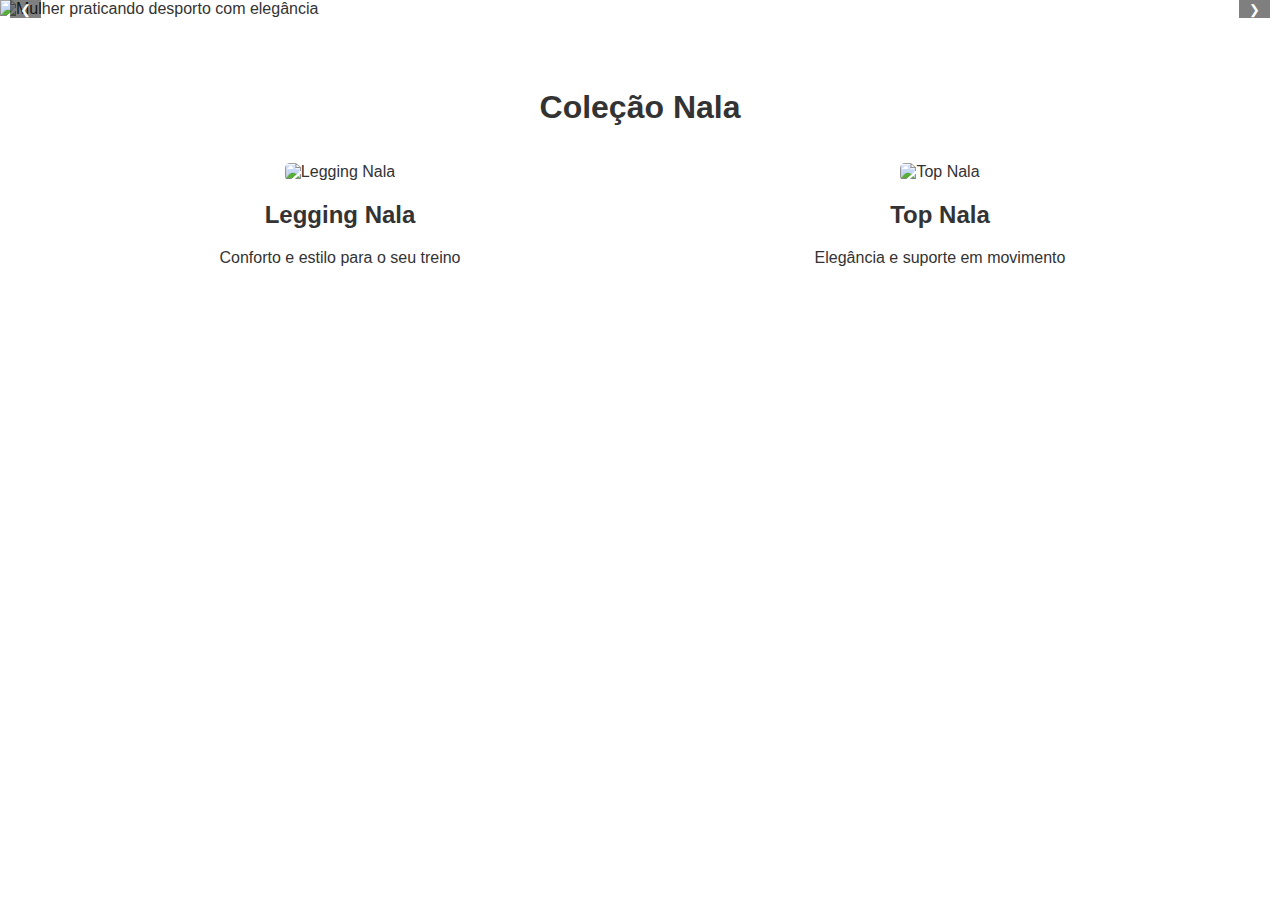
==== index.html @ d60013e7 "feat: initial commit" ====
<!DOCTYPE html>
<html lang="pt">
<head>
    <meta charset="UTF-8">
    <meta name="viewport" content="width=device-width, initial-scale=1.0">
    <title>Nala - Roupa Feminina de Desporto</title>
    <link rel="stylesheet" href="styles.css">
</head>
<body>
    <!-- Carousel -->
    <section class="carousel">
        <div class="slides">
            <img src="imagem1.jpg" alt="Mulher praticando desporto com elegância">
            <img src="imagem2.jpg" alt="Moda simples e feminina">
            <img src="imagem3.jpg" alt="Força e feminismo no desporto">
        </div>
        <button class="prev">❮</button>
        <button class="next">❯</button>
    </section>

    <!-- Coleção de Produtos -->
    <section class="products">
        <h1>Coleção Nala</h1>
        <div class="product-grid">
            <a href="detalhes.html?id=1" class="product-item">
                <img src="produto1.jpg" alt="Legging Nala">
                <h2>Legging Nala</h2>
                <p>Conforto e estilo para o seu treino</p>
            </a>
            <a href="detalhes.html?id=2" class="product-item">
                <img src="produto2.jpg" alt="Top Nala">
                <h2>Top Nala</h2>
                <p>Elegância e suporte em movimento</p>
            </a>
            <!-- Adicione mais produtos conforme necessário -->
        </div>
    </section>

    <script src="script.js"></script>
</body>
</html>
---- styles.css ----
/* Estilo geral */
body {
    margin: 0;
    font-family: Arial, sans-serif;
    background-image: url('fundo.jpg'); /* Substitua por uma imagem adequada */
    background-size: cover;
    background-position: center;
    background-attachment: fixed;
    color: #333;
}

/* Carousel */
.carousel {
    position: relative;
    max-width: 100%;
    overflow: hidden;
}
.slides img {
    width: 100%;
    height: auto;
    display: none;
}
.slides img.active {
    display: block;
}
.prev, .next {
    position: absolute;
    top: 50%;
    transform: translateY(-50%);
    background: rgba(0, 0, 0, 0.5);
    color: white;
    border: none;
    padding: 10px;
    cursor: pointer;
}
.prev { left: 10px; }
.next { right: 10px; }

/* Coleção de Produtos */
.products {
    padding: 50px;
    text-align: center;
    background: rgba(255, 255, 255, 0.8); /* Fundo semi-transparente */
}
.product-grid {
    display: grid;
    grid-template-columns: repeat(auto-fit, minmax(250px, 1fr));
    gap: 20px;
    margin-top: 20px;
}
.product-item {
    text-decoration: none;
    color: #333;
    background: white;
    padding: 15px;
    border-radius: 10px;
    transition: transform 0.3s;
}
.product-item:hover {
    transform: scale(1.05);
}
.product-item img {
    width: 100%;
    height: auto;
    border-radius: 5px;
}

/* Página de Detalhes */
.product-details {
    display: flex;
    justify-content: center;
    align-items: center;
    padding: 50px;
    background: rgba(255, 255, 255, 0.8);
    margin: 50px;
    border-radius: 10px;
}
.product-details img {
    max-width: 50%;
    height: auto;
    border-radius: 5px;
}
.details {
    padding: 20px;
}
.back-btn {
    display: inline-block;
    margin-top: 20px;
    padding: 10px 20px;
    background: #333;
    color: white;
    text-decoration: none;
    border-radius: 5px;
}
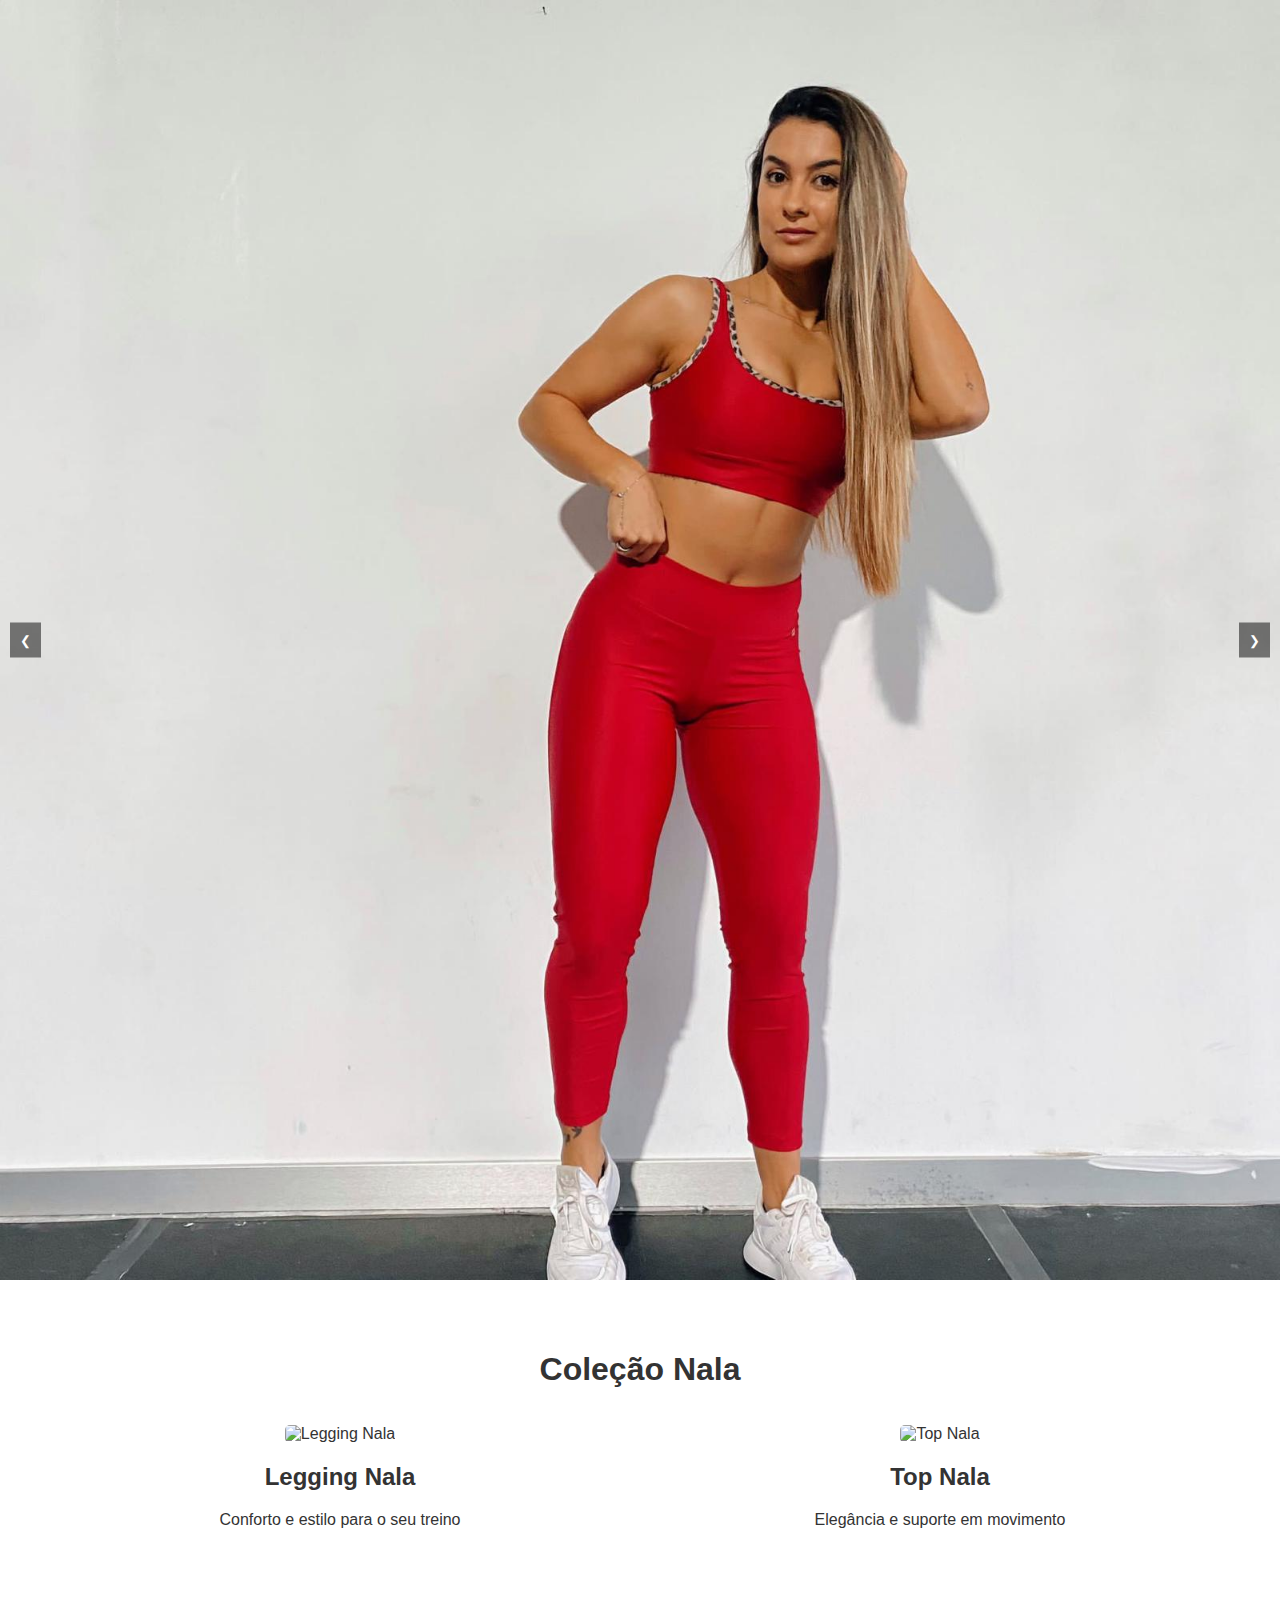
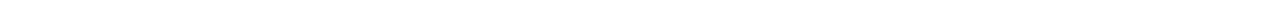
==== commit a8f2c85a: "feat: Add images" ====
--- a/index.html
+++ b/index.html
@@ -10,9 +10,9 @@
     <!-- Carousel -->
     <section class="carousel">
         <div class="slides">
-            <img src="imagem1.jpg" alt="Mulher praticando desporto com elegância">
-            <img src="imagem2.jpg" alt="Moda simples e feminina">
-            <img src="imagem3.jpg" alt="Força e feminismo no desporto">
+            <img src="Vermelho.jpg" alt="Mulher praticando desporto com elegância">
+            <img src="violeta1.jpg" alt="Moda simples e feminina">
+            <img src="Vinho.jpg" alt="Força e feminismo no desporto">
         </div>
         <button class="prev">❮</button>
         <button class="next">❯</button>
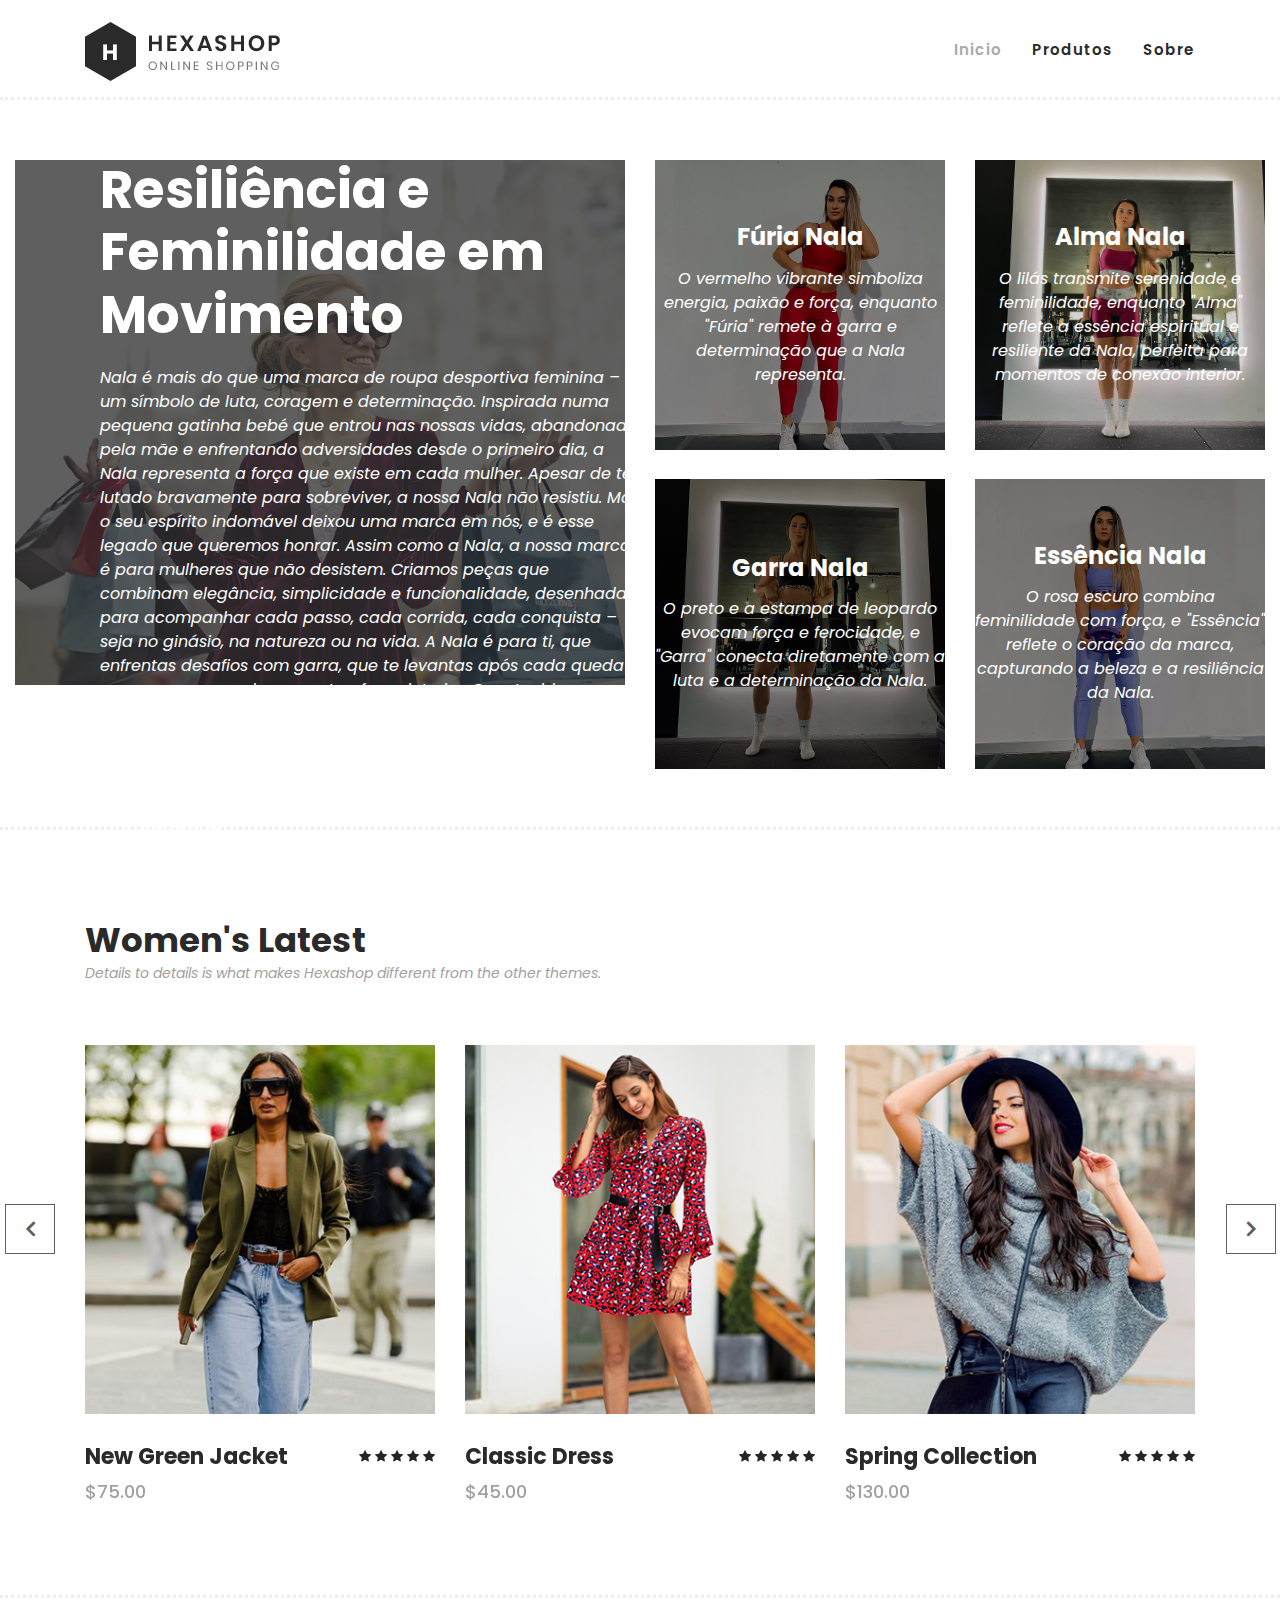
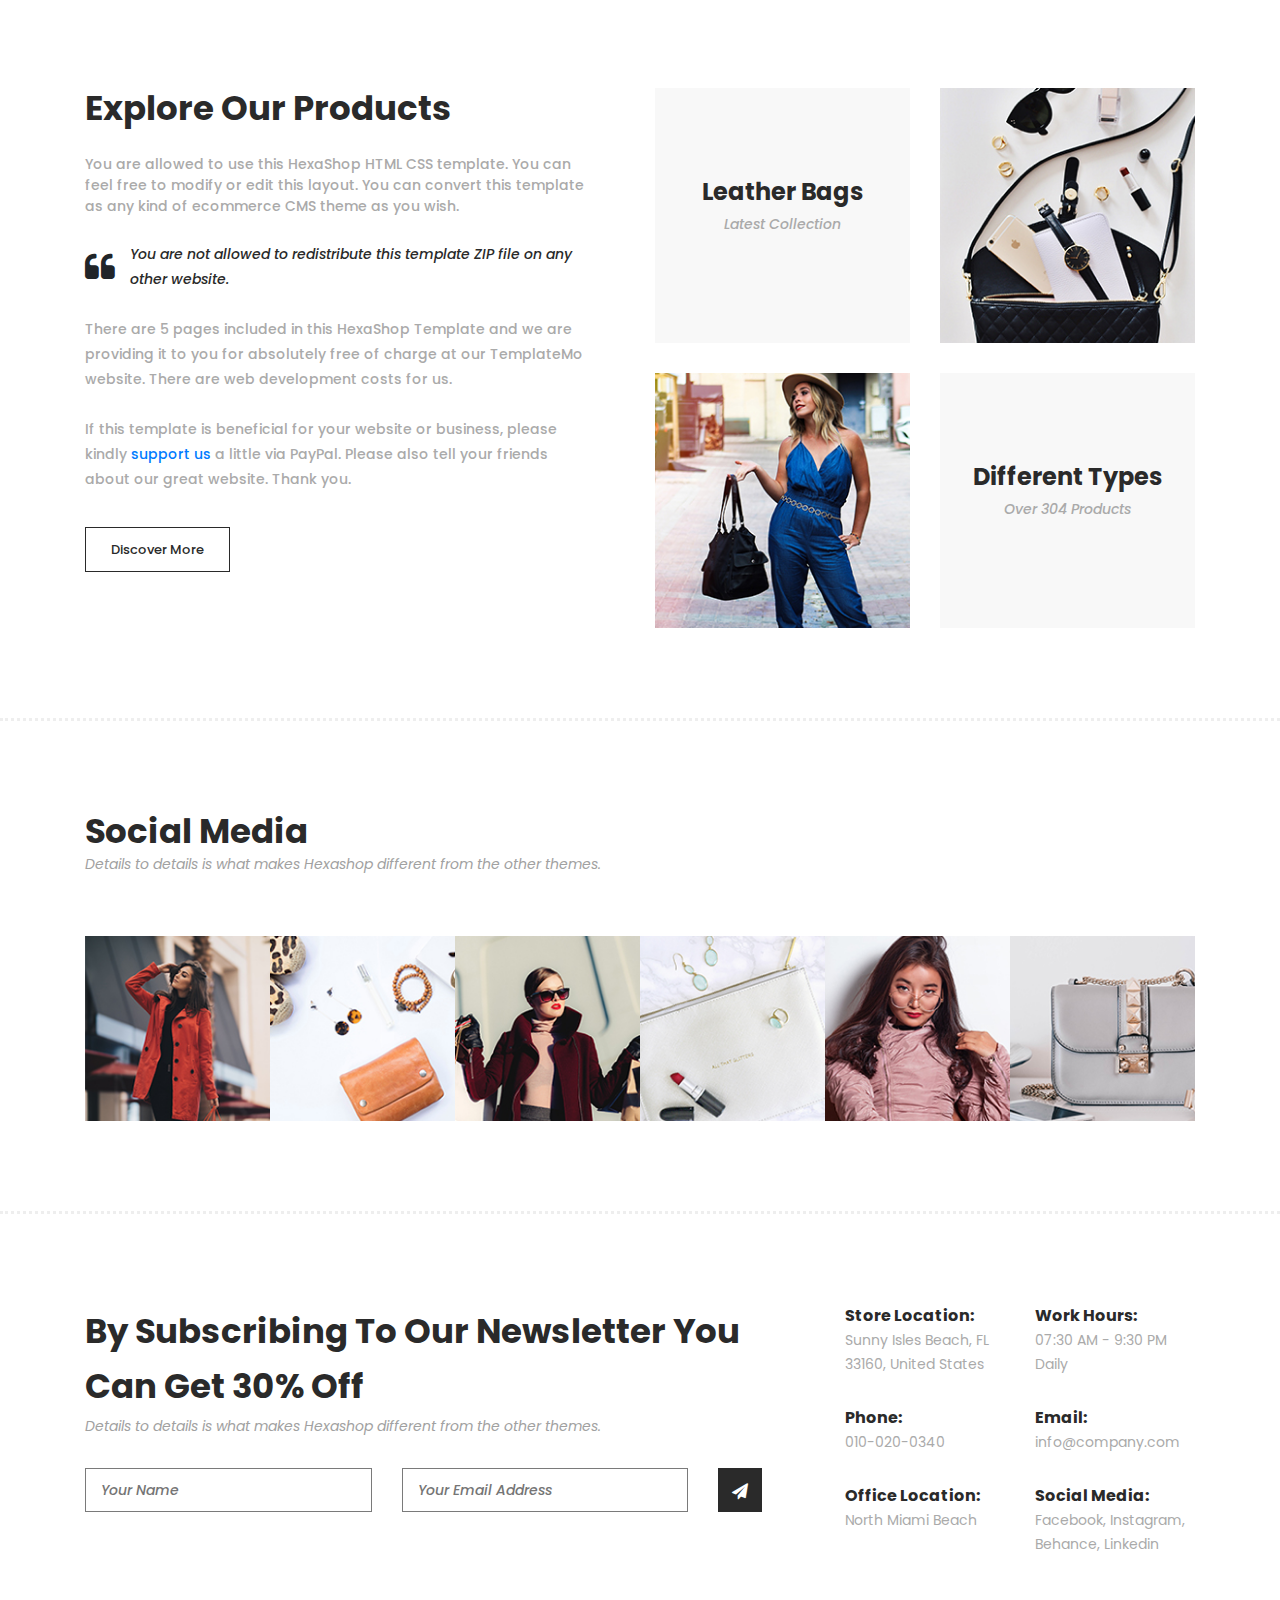
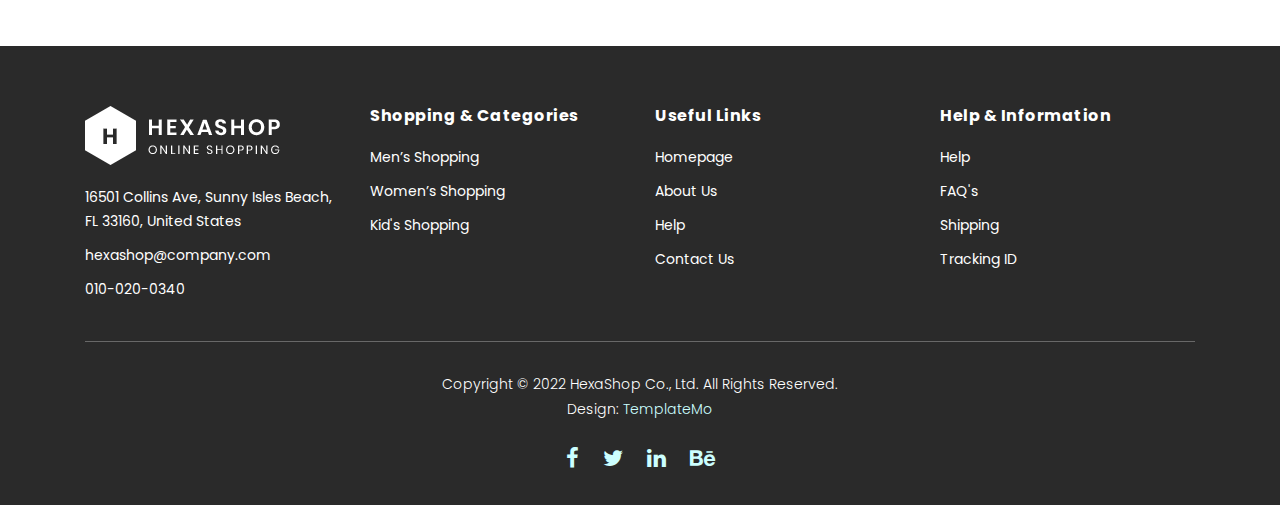
==== commit a10c64d3: "feat: Initial commit" ====
--- a/index.html
+++ b/index.html
@@ -1,41 +1,570 @@
-<!DOCTYPE html>
-<html lang="pt">
-<head>
-    <meta charset="UTF-8">
-    <meta name="viewport" content="width=device-width, initial-scale=1.0">
-    <title>Nala - Roupa Feminina de Desporto</title>
-    <link rel="stylesheet" href="styles.css">
-</head>
-<body>
-    <!-- Carousel -->
-    <section class="carousel">
-        <div class="slides">
-            <img src="Vermelho.jpg" alt="Mulher praticando desporto com elegância">
-            <img src="violeta1.jpg" alt="Moda simples e feminina">
-            <img src="Vinho.jpg" alt="Força e feminismo no desporto">
-        </div>
-        <button class="prev">❮</button>
-        <button class="next">❯</button>
-    </section>
-
-    <!-- Coleção de Produtos -->
-    <section class="products">
-        <h1>Coleção Nala</h1>
-        <div class="product-grid">
-            <a href="detalhes.html?id=1" class="product-item">
-                <img src="produto1.jpg" alt="Legging Nala">
-                <h2>Legging Nala</h2>
-                <p>Conforto e estilo para o seu treino</p>
-            </a>
-            <a href="detalhes.html?id=2" class="product-item">
-                <img src="produto2.jpg" alt="Top Nala">
-                <h2>Top Nala</h2>
-                <p>Elegância e suporte em movimento</p>
-            </a>
-            <!-- Adicione mais produtos conforme necessário -->
-        </div>
-    </section>
-
-    <script src="script.js"></script>
-</body>
+<!DOCTYPE html>
+<html lang="en">
+
+  <head>
+    <meta charset="utf-8">
+    <meta name="viewport" content="width=device-width, initial-scale=1, shrink-to-fit=no">
+    <meta name="description" content="">
+    <meta name="author" content="">
+    <link href="https://fonts.googleapis.com/css?family=Poppins:100,200,300,400,500,600,700,800,900&display=swap" rel="stylesheet">
+
+    <title>Hexashop Ecommerce HTML CSS Template</title>
+
+    <!-- Additional CSS Files -->
+    <link rel="stylesheet" type="text/css" href="assets/css/bootstrap.min.css">
+    <link rel="stylesheet" type="text/css" href="assets/css/font-awesome.css">
+    <link rel="stylesheet" href="assets/css/templatemo-hexashop.css">
+    <link rel="stylesheet" href="assets/css/owl-carousel.css">
+    <link rel="stylesheet" href="assets/css/lightbox.css">
+  </head>
+    
+  <body>
+    <!-- ***** Preloader Start ***** -->
+    <div id="preloader">
+        <div class="jumper">
+            <div></div>
+            <div></div>
+            <div></div>
+        </div>
+    </div>  
+    <!-- ***** Preloader End ***** -->
+    
+    <!-- ***** Header Area Start ***** -->
+    <header class="header-area header-sticky">
+        <div class="container">
+            <div class="row">
+                <div class="col-12">
+                    <nav class="main-nav">
+                        <!-- ***** Logo Start ***** -->
+                        <a href="index.html" class="logo">
+                            <img src="assets/images/logo.png">
+                        </a>
+                        <!-- ***** Logo End ***** -->
+                        <!-- ***** Menu Start ***** -->
+                        <ul class="nav">
+                            <li class="scroll-to-section"><a href="#top" class="active">Inicio</a></li>
+                            <li class="scroll-to-section"><a href="products.html">Produtos</a></li>
+                            <li class="scroll-to-section"><a href="about.html">Sobre</a></li>
+                        </ul>        
+                        <a class='menu-trigger'>
+                            <span>Menu</span>
+                        </a>
+                        <!-- ***** Menu End ***** -->
+                    </nav>
+                </div>
+            </div>
+        </div>
+    </header>
+    <!-- ***** Header Area End ***** -->
+
+    <!-- ***** Main Banner Area Start ***** -->
+    <div class="main-banner" id="top">
+        <div class="container-fluid">
+            <div class="row">
+                <div class="col-lg-6">
+                    <div class="left-content">
+                        <div class="thumb">
+                            <div class="inner-content">
+                                <h4>Nala – Força, Resiliência e Feminilidade em Movimento</h4>
+                                <span>Nala é mais do que uma marca de roupa desportiva feminina – é um símbolo de luta, coragem e determinação. Inspirada numa pequena gatinha bebé que entrou nas nossas vidas, abandonada pela mãe e enfrentando adversidades desde o primeiro dia, a Nala representa a força que existe em cada mulher. Apesar de ter lutado bravamente para sobreviver, a nossa Nala não resistiu. Mas o seu espírito indomável deixou uma marca em nós, e é esse legado que queremos honrar.
+
+Assim como a Nala, a nossa marca é para mulheres que não desistem. Criamos peças que combinam elegância, simplicidade e funcionalidade, desenhadas para acompanhar cada passo, cada corrida, cada conquista – seja no ginásio, na natureza ou na vida. A Nala é para ti, que enfrentas desafios com garra, que te levantas após cada queda e que moves o mundo com a tua força interior.
+
+Com tecidos confortáveis, cortes que valorizam o corpo e um design que reflete feminismo e resistência, a Nala celebra a beleza da luta e a vitória de ser quem és. Veste Nala. Veste a tua força.</span>
+                                <div class="main-border-button">
+                                    <a href="#">Purchase Now!</a>
+                                </div>
+                            </div>
+                            <img src="assets/images/left-banner-image.jpg" alt="">
+                        </div>
+                    </div>
+                </div>
+                <div class="col-lg-6">
+                    <div class="right-content">
+                        <div class="row">
+                            <div class="col-lg-6">
+                                <div class="right-first-image">
+                                    <div class="thumb">
+                                        <div class="inner-content">
+                                            <h4>Fúria Nala</h4>
+                                            <span>O vermelho vibrante simboliza energia, paixão e força, enquanto "Fúria" remete à garra e determinação que a Nala representa.</span>
+                                        </div>
+                                        <div class="hover-content">
+                                            <div class="inner">
+                                                <h4>Fúria Nala</h4>
+                                                <p>Um conjunto vermelho brilhante com um top de alças finas com detalhes em estampa de leopardo e leggings de cintura alta, ideal para treinos intensos.</p>
+                                                <div class="main-border-button">
+                                                    <a href="#">Discover More</a>
+                                                </div>
+                                            </div>
+                                        </div>
+                                        <img src="assets/images/Nala11.jpg">
+                                    </div>
+                                </div>
+                            </div>
+                            <div class="col-lg-6">
+                                <div class="right-first-image">
+                                    <div class="thumb">
+                                        <div class="inner-content">
+                                            <h4>Alma Nala</h4>
+                                            <span>O lilás transmite serenidade e feminilidade, enquanto "Alma" reflete a essência espiritual e resiliente da Nala, perfeita para momentos de conexão interior.</span>
+                                        </div>
+                                        <div class="hover-content">
+                                            <div class="inner">
+                                                <h4>Alma Nala</h4>
+                                                <p>Um conjunto em tom lilás pastel, com top de alças e shorts de cintura alta, perfeito para treinos leves ou yoga, com um toque de suavidade e elegância.</p>
+                                                <div class="main-border-button">
+                                                    <a href="#">Discover More</a>
+                                                </div>
+                                            </div>
+                                        </div>
+                                        <img src="assets/images/Nala.jpg">
+                                    </div>
+                                </div>
+                            </div>
+                            <div class="col-lg-6">
+                                <div class="right-first-image">
+                                    <div class="thumb">
+                                        <div class="inner-content">
+                                            <h4>Garra Nala</h4>
+                                            <span>O preto e a estampa de leopardo evocam força e ferocidade, e "Garra" conecta diretamente com a luta e a determinação da Nala.</span>
+                                        </div>
+                                        <div class="hover-content">
+                                            <div class="inner">
+                                                <h4>Garra Nala</h4>
+                                                <p>Um conjunto preto com detalhes em estampa de leopardo no top, composto por um top cropped e shorts, ideal para quem busca um look ousado e poderoso.</p>
+                                                <div class="main-border-button">
+                                                    <a href="#">Discover More</a>
+                                                </div>
+                                            </div>
+                                        </div>
+                                        <img src="assets/images/Nala9.jpg">
+                                    </div>
+                                </div>
+                            </div>
+                            <div class="col-lg-6">
+                                <div class="right-first-image">
+                                    <div class="thumb">
+                                        <div class="inner-content">
+                                            <h4>Essência Nala</h4>
+                                            <span>O rosa escuro combina feminilidade com força, e "Essência" reflete o coração da marca, capturando a beleza e a resiliência da Nala.</span>
+                                        </div>
+                                        <div class="hover-content">
+                                            <div class="inner">
+                                                <h4>Essência Nala</h4>
+                                                <p>Um conjunto em rosa escuro com detalhes brancos no top, composto por um top de alças largas e shorts, ideal para treinos dinâmicos com um toque de sofisticação.</p>
+                                                <div class="main-border-button">
+                                                    <a href="#">Discover More</a>
+                                                </div>
+                                            </div>
+                                        </div>
+                                        <img src="assets/images/Nala10.jpg">
+                                    </div>
+                                </div>
+                            </div>
+                        </div>
+                    </div>
+                </div>
+            </div>
+        </div>
+    </div>
+    <!-- ***** Main Banner Area End ***** -->
+
+    <!-- ***** Women Area Starts ***** -->
+    <section class="section" id="women">
+        <div class="container">
+            <div class="row">
+                <div class="col-lg-6">
+                    <div class="section-heading">
+                        <h2>Women's Latest</h2>
+                        <span>Details to details is what makes Hexashop different from the other themes.</span>
+                    </div>
+                </div>
+            </div>
+        </div>
+        <div class="container">
+            <div class="row">
+                <div class="col-lg-12">
+                    <div class="women-item-carousel">
+                        <div class="owl-women-item owl-carousel">
+                            <div class="item">
+                                <div class="thumb">
+                                    <div class="hover-content">
+                                        <ul>
+                                            <li><a href="single-product.html"><i class="fa fa-eye"></i></a></li>
+                                            <li><a href="single-product.html"><i class="fa fa-star"></i></a></li>
+                                            <li><a href="single-product.html"><i class="fa fa-shopping-cart"></i></a></li>
+                                        </ul>
+                                    </div>
+                                    <img src="assets/images/women-01.jpg" alt="">
+                                </div>
+                                <div class="down-content">
+                                    <h4>New Green Jacket</h4>
+                                    <span>$75.00</span>
+                                    <ul class="stars">
+                                        <li><i class="fa fa-star"></i></li>
+                                        <li><i class="fa fa-star"></i></li>
+                                        <li><i class="fa fa-star"></i></li>
+                                        <li><i class="fa fa-star"></i></li>
+                                        <li><i class="fa fa-star"></i></li>
+                                    </ul>
+                                </div>
+                            </div>
+                            <div class="item">
+                                <div class="thumb">
+                                    <div class="hover-content">
+                                        <ul>
+                                            <li><a href="single-product.html"><i class="fa fa-eye"></i></a></li>
+                                            <li><a href="single-product.html"><i class="fa fa-star"></i></a></li>
+                                            <li><a href="single-product.html"><i class="fa fa-shopping-cart"></i></a></li>
+                                        </ul>
+                                    </div>
+                                    <img src="assets/images/women-02.jpg" alt="">
+                                </div>
+                                <div class="down-content">
+                                    <h4>Classic Dress</h4>
+                                    <span>$45.00</span>
+                                    <ul class="stars">
+                                        <li><i class="fa fa-star"></i></li>
+                                        <li><i class="fa fa-star"></i></li>
+                                        <li><i class="fa fa-star"></i></li>
+                                        <li><i class="fa fa-star"></i></li>
+                                        <li><i class="fa fa-star"></i></li>
+                                    </ul>
+                                </div>
+                            </div>
+                            <div class="item">
+                                <div class="thumb">
+                                    <div class="hover-content">
+                                        <ul>
+                                            <li><a href="single-product.html"><i class="fa fa-eye"></i></a></li>
+                                            <li><a href="single-product.html"><i class="fa fa-star"></i></a></li>
+                                            <li><a href="single-product.html"><i class="fa fa-shopping-cart"></i></a></li>
+                                        </ul>
+                                    </div>
+                                    <img src="assets/images/women-03.jpg" alt="">
+                                </div>
+                                <div class="down-content">
+                                    <h4>Spring Collection</h4>
+                                    <span>$130.00</span>
+                                    <ul class="stars">
+                                        <li><i class="fa fa-star"></i></li>
+                                        <li><i class="fa fa-star"></i></li>
+                                        <li><i class="fa fa-star"></i></li>
+                                        <li><i class="fa fa-star"></i></li>
+                                        <li><i class="fa fa-star"></i></li>
+                                    </ul>
+                                </div>
+                            </div>
+                            <div class="item">
+                                <div class="thumb">
+                                    <div class="hover-content">
+                                        <ul>
+                                            <li><a href="single-product.html"><i class="fa fa-eye"></i></a></li>
+                                            <li><a href="single-product.html"><i class="fa fa-star"></i></a></li>
+                                            <li><a href="single-product.html"><i class="fa fa-shopping-cart"></i></a></li>
+                                        </ul>
+                                    </div>
+                                    <img src="assets/images/women-01.jpg" alt="">
+                                </div>
+                                <div class="down-content">
+                                    <h4>Classic Spring</h4>
+                                    <span>$120.00</span>
+                                    <ul class="stars">
+                                        <li><i class="fa fa-star"></i></li>
+                                        <li><i class="fa fa-star"></i></li>
+                                        <li><i class="fa fa-star"></i></li>
+                                        <li><i class="fa fa-star"></i></li>
+                                        <li><i class="fa fa-star"></i></li>
+                                    </ul>
+                                </div>
+                            </div>
+                        </div>
+                    </div>
+                </div>
+            </div>
+        </div>
+    </section>
+    <!-- ***** Women Area Ends ***** -->
+
+    <!-- ***** Explore Area Starts ***** -->
+    <section class="section" id="explore">
+        <div class="container">
+            <div class="row">
+                <div class="col-lg-6">
+                    <div class="left-content">
+                        <h2>Explore Our Products</h2>
+                        <span>You are allowed to use this HexaShop HTML CSS template. You can feel free to modify or edit this layout. You can convert this template as any kind of ecommerce CMS theme as you wish.</span>
+                        <div class="quote">
+                            <i class="fa fa-quote-left"></i><p>You are not allowed to redistribute this template ZIP file on any other website.</p>
+                        </div>
+                        <p>There are 5 pages included in this HexaShop Template and we are providing it to you for absolutely free of charge at our TemplateMo website. There are web development costs for us.</p>
+                        <p>If this template is beneficial for your website or business, please kindly <a rel="nofollow" href="https://paypal.me/templatemo" target="_blank">support us</a> a little via PayPal. Please also tell your friends about our great website. Thank you.</p>
+                        <div class="main-border-button">
+                            <a href="products.html">Discover More</a>
+                        </div>
+                    </div>
+                </div>
+                <div class="col-lg-6">
+                    <div class="right-content">
+                        <div class="row">
+                            <div class="col-lg-6">
+                                <div class="leather">
+                                    <h4>Leather Bags</h4>
+                                    <span>Latest Collection</span>
+                                </div>
+                            </div>
+                            <div class="col-lg-6">
+                                <div class="first-image">
+                                    <img src="assets/images/explore-image-01.jpg" alt="">
+                                </div>
+                            </div>
+                            <div class="col-lg-6">
+                                <div class="second-image">
+                                    <img src="assets/images/explore-image-02.jpg" alt="">
+                                </div>
+                            </div>
+                            <div class="col-lg-6">
+                                <div class="types">
+                                    <h4>Different Types</h4>
+                                    <span>Over 304 Products</span>
+                                </div>
+                            </div>
+                        </div>
+                    </div>
+                </div>
+            </div>
+        </div>
+    </section>
+    <!-- ***** Explore Area Ends ***** -->
+
+    <!-- ***** Social Area Starts ***** -->
+    <section class="section" id="social">
+        <div class="container">
+            <div class="row">
+                <div class="col-lg-12">
+                    <div class="section-heading">
+                        <h2>Social Media</h2>
+                        <span>Details to details is what makes Hexashop different from the other themes.</span>
+                    </div>
+                </div>
+            </div>
+        </div>
+        <div class="container">
+            <div class="row images">
+                <div class="col-2">
+                    <div class="thumb">
+                        <div class="icon">
+                            <a href="http://instagram.com">
+                                <h6>Fashion</h6>
+                                <i class="fa fa-instagram"></i>
+                            </a>
+                        </div>
+                        <img src="assets/images/instagram-01.jpg" alt="">
+                    </div>
+                </div>
+                <div class="col-2">
+                    <div class="thumb">
+                        <div class="icon">
+                            <a href="http://instagram.com">
+                                <h6>New</h6>
+                                <i class="fa fa-instagram"></i>
+                            </a>
+                        </div>
+                        <img src="assets/images/instagram-02.jpg" alt="">
+                    </div>
+                </div>
+                <div class="col-2">
+                    <div class="thumb">
+                        <div class="icon">
+                            <a href="http://instagram.com">
+                                <h6>Brand</h6>
+                                <i class="fa fa-instagram"></i>
+                            </a>
+                        </div>
+                        <img src="assets/images/instagram-03.jpg" alt="">
+                    </div>
+                </div>
+                <div class="col-2">
+                    <div class="thumb">
+                        <div class="icon">
+                            <a href="http://instagram.com">
+                                <h6>Makeup</h6>
+                                <i class="fa fa-instagram"></i>
+                            </a>
+                        </div>
+                        <img src="assets/images/instagram-04.jpg" alt="">
+                    </div>
+                </div>
+                <div class="col-2">
+                    <div class="thumb">
+                        <div class="icon">
+                            <a href="http://instagram.com">
+                                <h6>Leather</h6>
+                                <i class="fa fa-instagram"></i>
+                            </a>
+                        </div>
+                        <img src="assets/images/instagram-05.jpg" alt="">
+                    </div>
+                </div>
+                <div class="col-2">
+                    <div class="thumb">
+                        <div class="icon">
+                            <a href="http://instagram.com">
+                                <h6>Bag</h6>
+                                <i class="fa fa-instagram"></i>
+                            </a>
+                        </div>
+                        <img src="assets/images/instagram-06.jpg" alt="">
+                    </div>
+                </div>
+            </div>
+        </div>
+    </section>
+    <!-- ***** Social Area Ends ***** -->
+
+    <!-- ***** Subscribe Area Starts ***** -->
+    <div class="subscribe">
+        <div class="container">
+            <div class="row">
+                <div class="col-lg-8">
+                    <div class="section-heading">
+                        <h2>By Subscribing To Our Newsletter You Can Get 30% Off</h2>
+                        <span>Details to details is what makes Hexashop different from the other themes.</span>
+                    </div>
+                    <form id="subscribe" action="" method="get">
+                        <div class="row">
+                          <div class="col-lg-5">
+                            <fieldset>
+                              <input name="name" type="text" id="name" placeholder="Your Name" required="">
+                            </fieldset>
+                          </div>
+                          <div class="col-lg-5">
+                            <fieldset>
+                              <input name="email" type="text" id="email" pattern="[^ @]*@[^ @]*" placeholder="Your Email Address" required="">
+                            </fieldset>
+                          </div>
+                          <div class="col-lg-2">
+                            <fieldset>
+                              <button type="submit" id="form-submit" class="main-dark-button"><i class="fa fa-paper-plane"></i></button>
+                            </fieldset>
+                          </div>
+                        </div>
+                    </form>
+                </div>
+                <div class="col-lg-4">
+                    <div class="row">
+                        <div class="col-6">
+                            <ul>
+                                <li>Store Location:<br><span>Sunny Isles Beach, FL 33160, United States</span></li>
+                                <li>Phone:<br><span>010-020-0340</span></li>
+                                <li>Office Location:<br><span>North Miami Beach</span></li>
+                            </ul>
+                        </div>
+                        <div class="col-6">
+                            <ul>
+                                <li>Work Hours:<br><span>07:30 AM - 9:30 PM Daily</span></li>
+                                <li>Email:<br><span>info@company.com</span></li>
+                                <li>Social Media:<br><span><a href="#">Facebook</a>, <a href="#">Instagram</a>, <a href="#">Behance</a>, <a href="#">Linkedin</a></span></li>
+                            </ul>
+                        </div>
+                    </div>
+                </div>
+            </div>
+        </div>
+    </div>
+    <!-- ***** Subscribe Area Ends ***** -->
+    
+    <!-- ***** Footer Start ***** -->
+    <footer>
+        <div class="container">
+            <div class="row">
+                <div class="col-lg-3">
+                    <div class="first-item">
+                        <div class="logo">
+                            <img src="assets/images/white-logo.png" alt="hexashop ecommerce templatemo">
+                        </div>
+                        <ul>
+                            <li><a href="#">16501 Collins Ave, Sunny Isles Beach, FL 33160, United States</a></li>
+                            <li><a href="#">hexashop@company.com</a></li>
+                            <li><a href="#">010-020-0340</a></li>
+                        </ul>
+                    </div>
+                </div>
+                <div class="col-lg-3">
+                    <h4>Shopping & Categories</h4>
+                    <ul>
+                        <li><a href="#">Men’s Shopping</a></li>
+                        <li><a href="#">Women’s Shopping</a></li>
+                        <li><a href="#">Kid's Shopping</a></li>
+                    </ul>
+                </div>
+                <div class="col-lg-3">
+                    <h4>Useful Links</h4>
+                    <ul>
+                        <li><a href="#">Homepage</a></li>
+                        <li><a href="#">About Us</a></li>
+                        <li><a href="#">Help</a></li>
+                        <li><a href="#">Contact Us</a></li>
+                    </ul>
+                </div>
+                <div class="col-lg-3">
+                    <h4>Help & Information</h4>
+                    <ul>
+                        <li><a href="#">Help</a></li>
+                        <li><a href="#">FAQ's</a></li>
+                        <li><a href="#">Shipping</a></li>
+                        <li><a href="#">Tracking ID</a></li>
+                    </ul>
+                </div>
+                <div class="col-lg-12">
+                    <div class="under-footer">
+                        <p>Copyright © 2022 HexaShop Co., Ltd. All Rights Reserved. 
+                        <br>Design: <a href="https://templatemo.com" target="_parent" title="free css templates">TemplateMo</a></p>
+                        <ul>
+                            <li><a href="#"><i class="fa fa-facebook"></i></a></li>
+                            <li><a href="#"><i class="fa fa-twitter"></i></a></li>
+                            <li><a href="#"><i class="fa fa-linkedin"></i></a></li>
+                            <li><a href="#"><i class="fa fa-behance"></i></a></li>
+                        </ul>
+                    </div>
+                </div>
+            </div>
+        </div>
+    </footer>
+    
+    <!-- jQuery -->
+    <script src="assets/js/jquery-2.1.0.min.js"></script>
+    <!-- Bootstrap -->
+    <script src="assets/js/popper.js"></script>
+    <script src="assets/js/bootstrap.min.js"></script>
+    <!-- Plugins -->
+    <script src="assets/js/owl-carousel.js"></script>
+    <script src="assets/js/accordions.js"></script>
+    <script src="assets/js/datepicker.js"></script>
+    <script src="assets/js/scrollreveal.min.js"></script>
+    <script src="assets/js/waypoints.min.js"></script>
+    <script src="assets/js/jquery.counterup.min.js"></script>
+    <script src="assets/js/imgfix.min.js"></script> 
+    <script src="assets/js/slick.js"></script> 
+    <script src="assets/js/lightbox.js"></script> 
+    <script src="assets/js/isotope.js"></script> 
+    <!-- Global Init -->
+    <script src="assets/js/custom.js"></script>
+
+    <script>
+        $(function() {
+            var selectedClass = "";
+            $("p").click(function(){
+            selectedClass = $(this).attr("data-rel");
+            $("#portfolio").fadeTo(50, 0.1);
+                $("#portfolio div").not("."+selectedClass).fadeOut();
+            setTimeout(function() {
+              $("."+selectedClass).fadeIn();
+              $("#portfolio").fadeTo(50, 1);
+            }, 500);
+            });
+        });
+    </script>
+  </body>
 </html>--- a/assets/css/templatemo-hexashop.css
+++ b/assets/css/templatemo-hexashop.css
@@ -0,0 +1,2382 @@
+/*
+
+TemplateMo 571 Hexashop
+
+https://templatemo.com/tm-571-hexashop
+
+*/
+
+/* ---------------------------------------------
+Table of contents
+------------------------------------------------
+01. font & reset css
+02. reset
+03. global styles
+04. header
+05. banner
+06. features
+07. testimonials
+08. contact
+09. footer
+10. preloader
+11. search
+12. portfolio
+
+--------------------------------------------- */
+/* 
+---------------------------------------------
+font & reset css
+--------------------------------------------- 
+*/
+@import url("https://fonts.googleapis.com/css?family=Poppins:100,200,300,400,500,600,700,800,900");
+/* 
+---------------------------------------------
+reset
+--------------------------------------------- 
+*/
+html, body, div, span, applet, object, iframe, h1, h2, h3, h4, h5, h6, p, blockquote, div
+pre, a, abbr, acronym, address, big, cite, code, del, dfn, em, font, img, ins, kbd, q,
+s, samp, small, strike, strong, sub, sup, tt, var, b, u, i, center, dl, dt, dd, ol, ul, li,
+figure, header, nav, section, article, aside, footer, figcaption {
+  margin: 0;
+  padding: 0;
+  border: 0;
+  outline: 0;
+}
+
+.clearfix:after {
+  content: ".";
+  display: block;
+  clear: both;
+  visibility: hidden;
+  line-height: 0;
+  height: 0;
+}
+
+.clearfix {
+  display: inline-block;
+}
+
+html[xmlns] .clearfix {
+  display: block;
+}
+
+* html .clearfix {
+  height: 1%;
+}
+
+ul, li {
+  padding: 0;
+  margin: 0;
+  list-style: none;
+}
+
+header, nav, section, article, aside, footer, hgroup {
+  display: block;
+}
+
+* {
+  box-sizing: border-box;
+}
+
+html, body {
+  font-family: 'Poppins', sans-serif;
+  font-weight: 400;
+  background-color: #fff;
+  font-size: 16px;
+  -ms-text-size-adjust: 100%;
+  -webkit-font-smoothing: antialiased;
+  -moz-osx-font-smoothing: grayscale;
+}
+
+a {
+  text-decoration: none !important;
+}
+
+h1, h2, h3, h4, h5, h6 {
+  margin-top: 0px;
+  margin-bottom: 0px;
+}
+
+ul {
+  margin-bottom: 0px;
+}
+
+p {
+  font-size: 14px;
+  line-height: 25px;
+  color: #2a2a2a;
+}
+
+/* 
+---------------------------------------------
+global styles
+--------------------------------------------- 
+*/
+html,
+body {
+  background: #fff;
+  font-family: 'Poppins', sans-serif;
+}
+
+::selection {
+  background: #2a2a2a;
+  color: #fff;
+}
+
+::-moz-selection {
+  background: #2a2a2a;
+  color: #fff;
+}
+
+@media (max-width: 991px) {
+  html, body {
+    overflow-x: hidden;
+  }
+  .mobile-top-fix {
+    margin-top: 30px;
+    margin-bottom: 0px;
+  }
+  .mobile-bottom-fix {
+    margin-bottom: 30px;
+  }
+  .mobile-bottom-fix-big {
+    margin-bottom: 60px;
+  }
+}
+
+.main-border-button a {
+  font-size: 13px;
+  color: #fff;
+  border: 1px solid #fff;
+  padding: 12px 25px;
+  display: inline-block;
+  font-weight: 500;
+  transition: all .3s;
+}
+
+.main-border-button a:hover {
+  background-color: #fff;
+  color: #2a2a2a;
+}
+
+.main-white-button a {
+  font-size: 13px;
+  color: #2a2a2a;
+  background-color: #fff;
+  padding: 12px 25px;
+  display: inline-block;
+  border-radius: 3px;
+  font-weight: 600;
+  transition: all .3s;
+}
+
+.main-white-button a:hover {
+  opacity: 0.9;
+}
+
+.main-text-button a {
+  font-size: 13px;
+  color: #fff;
+  font-weight: 600;
+  transition: all .3s;
+}
+
+.main-text-button a:hover {
+  opacity: 0.9;
+}
+
+.section-heading h2 {
+  font-size: 34px;
+  font-weight: 700;
+  color: #2a2a2a;
+}
+
+.section-heading span {
+  font-size: 14px;
+  color: #a1a1a1;
+  font-style: italic;
+  font-weight: 400;
+}
+
+
+
+/* 
+---------------------------------------------
+header
+--------------------------------------------- 
+*/
+
+.background-header {
+  border-bottom: none !important;
+  background-color: #fff;
+  height: 80px!important;
+  position: fixed!important;
+  top: 0px;
+  left: 0px;
+  right: 0px;
+  box-shadow: 0px 0px 10px rgba(0,0,0,0.15)!important;
+}
+
+.background-header .logo,
+.background-header .main-nav .nav li a {
+  color: #1e1e1e!important;
+}
+
+.background-header .main-nav .nav li:hover a {
+  color: #2a2a2a!important;
+}
+
+.background-header .nav li a.active {
+  color: #2a2a2a!important;
+}
+
+.header-area {
+  border-bottom: 3px dotted #eee;
+  box-shadow: none;
+  background-color: #fff;
+  position: absolute;
+  top: 0px;
+  left: 0px;
+  right: 0px;
+  z-index: 100;
+  height: 100px;
+  -webkit-transition: all .5s ease 0s;
+  -moz-transition: all .5s ease 0s;
+  -o-transition: all .5s ease 0s;
+  transition: all .5s ease 0s;
+}
+
+.header-area .main-nav {
+  min-height: 80px;
+  background: transparent;
+}
+
+.header-area .main-nav .logo {
+  line-height: 100px;
+  color: #fff;
+  font-size: 28px;
+  font-weight: 700;
+  text-transform: uppercase;
+  letter-spacing: 2px;
+  float: left;
+  -webkit-transition: all 0.3s ease 0s;
+  -moz-transition: all 0.3s ease 0s;
+  -o-transition: all 0.3s ease 0s;
+  transition: all 0.3s ease 0s;
+}
+
+.background-header .main-nav .logo {
+  line-height: 75px;
+}
+
+.background-header .nav {
+  margin-top: 20px !important;
+}
+
+.header-area .main-nav .nav {
+  float: right;
+  margin-top: 30px;
+  margin-right: 0px;
+  background-color: transparent;
+  -webkit-transition: all 0.3s ease 0s;
+  -moz-transition: all 0.3s ease 0s;
+  -o-transition: all 0.3s ease 0s;
+  transition: all 0.3s ease 0s;
+  position: relative;
+  z-index: 999;
+}
+
+.header-area .main-nav .nav li {
+  padding-left: 15px;
+  padding-right: 15px;
+}
+
+.header-area .main-nav .nav li:last-child {
+  padding-right: 0px;
+}
+
+.header-area .main-nav .nav li a {
+  display: block;
+  font-weight: 600;
+  font-size: 15px;
+  color: #2a2a2a;
+  text-transform: capitalize;
+  -webkit-transition: all 0.3s ease 0s;
+  -moz-transition: all 0.3s ease 0s;
+  -o-transition: all 0.3s ease 0s;
+  transition: all 0.3s ease 0s;
+  height: 40px;
+  line-height: 40px;
+  border: transparent;
+  letter-spacing: 1px;
+}
+
+.header-area .main-nav .nav li a {
+  color: #2a2a2a;
+}
+
+.header-area .main-nav .nav li:hover a,
+.header-area .main-nav .nav li a.active {
+  color: #aaa!important;
+}
+
+.background-header .main-nav .nav li:hover a,
+.background-header .main-nav .nav li a.active {
+  color: #aaa!important;
+  opacity: 1;
+}
+
+.header-area .main-nav .nav li.submenu {
+  position: relative;
+  padding-right: 30px;
+}
+
+.header-area .main-nav .nav li.submenu:after {
+  font-family: FontAwesome;
+  content: "\f107";
+  font-size: 12px;
+  color: #2a2a2a;
+  position: absolute;
+  right: 18px;
+  top: 12px;
+}
+
+.background-header .main-nav .nav li.submenu:after {
+  color: #2a2a2a;
+}
+
+.header-area .main-nav .nav li.submenu ul {
+  position: absolute;
+  width: 200px;
+  box-shadow: 0 2px 28px 0 rgba(0, 0, 0, 0.06);
+  overflow: hidden;
+  top: 50px;
+  opacity: 0;
+  transform: translateY(+2em);
+  visibility: hidden;
+  z-index: -1;
+  transition: all 0.3s ease-in-out 0s, visibility 0s linear 0.3s, z-index 0s linear 0.01s;
+}
+
+.header-area .main-nav .nav li.submenu ul li {
+  margin-left: 0px;
+  padding-left: 0px;
+  padding-right: 0px;
+}
+
+.header-area .main-nav .nav li.submenu ul li a {
+  opacity: 1;
+  display: block;
+  background: #f7f7f7;
+  color: #2a2a2a!important;
+  padding-left: 20px;
+  height: 40px;
+  line-height: 40px;
+  -webkit-transition: all 0.3s ease 0s;
+  -moz-transition: all 0.3s ease 0s;
+  -o-transition: all 0.3s ease 0s;
+  transition: all 0.3s ease 0s;
+  position: relative;
+  font-size: 13px;
+  font-weight: 400;
+  border-bottom: 1px solid #eee;
+}
+
+.header-area .main-nav .nav li.submenu ul li a:hover {
+  background: #fff;
+  color: #aaa!important;
+  padding-left: 25px;
+}
+
+.header-area .main-nav .nav li.submenu ul li a:hover:before {
+  width: 3px;
+}
+
+.header-area .main-nav .nav li.submenu:hover ul {
+  visibility: visible;
+  opacity: 1;
+  z-index: 1;
+  transform: translateY(0%);
+  transition-delay: 0s, 0s, 0.3s;
+}
+
+.header-area .main-nav .menu-trigger {
+  cursor: pointer;
+  display: block;
+  position: absolute;
+  top: 33px;
+  width: 32px;
+  height: 40px;
+  text-indent: -9999em;
+  z-index: 99;
+  right: 40px;
+  display: none;
+}
+
+.background-header .main-nav .menu-trigger {
+  top: 23px;
+}
+
+.header-area .main-nav .menu-trigger span,
+.header-area .main-nav .menu-trigger span:before,
+.header-area .main-nav .menu-trigger span:after {
+  -moz-transition: all 0.4s;
+  -o-transition: all 0.4s;
+  -webkit-transition: all 0.4s;
+  transition: all 0.4s;
+  background-color: #1e1e1e;
+  display: block;
+  position: absolute;
+  width: 30px;
+  height: 2px;
+  left: 0;
+}
+
+.background-header .main-nav .menu-trigger span,
+.background-header .main-nav .menu-trigger span:before,
+.background-header .main-nav .menu-trigger span:after {
+  background-color: #1e1e1e;
+}
+
+.header-area .main-nav .menu-trigger span:before,
+.header-area .main-nav .menu-trigger span:after {
+  -moz-transition: all 0.4s;
+  -o-transition: all 0.4s;
+  -webkit-transition: all 0.4s;
+  transition: all 0.4s;
+  background-color: #1e1e1e;
+  display: block;
+  position: absolute;
+  width: 30px;
+  height: 2px;
+  left: 0;
+  width: 75%;
+}
+
+.background-header .main-nav .menu-trigger span:before,
+.background-header .main-nav .menu-trigger span:after {
+  background-color: #1e1e1e;
+}
+
+.header-area .main-nav .menu-trigger span:before,
+.header-area .main-nav .menu-trigger span:after {
+  content: "";
+}
+
+.header-area .main-nav .menu-trigger span {
+  top: 16px;
+}
+
+.header-area .main-nav .menu-trigger span:before {
+  -moz-transform-origin: 33% 100%;
+  -ms-transform-origin: 33% 100%;
+  -webkit-transform-origin: 33% 100%;
+  transform-origin: 33% 100%;
+  top: -10px;
+  z-index: 10;
+}
+
+.header-area .main-nav .menu-trigger span:after {
+  -moz-transform-origin: 33% 0;
+  -ms-transform-origin: 33% 0;
+  -webkit-transform-origin: 33% 0;
+  transform-origin: 33% 0;
+  top: 10px;
+}
+
+.header-area .main-nav .menu-trigger.active span,
+.header-area .main-nav .menu-trigger.active span:before,
+.header-area .main-nav .menu-trigger.active span:after {
+  background-color: transparent;
+  width: 100%;
+}
+
+.header-area .main-nav .menu-trigger.active span:before {
+  -moz-transform: translateY(6px) translateX(1px) rotate(45deg);
+  -ms-transform: translateY(6px) translateX(1px) rotate(45deg);
+  -webkit-transform: translateY(6px) translateX(1px) rotate(45deg);
+  transform: translateY(6px) translateX(1px) rotate(45deg);
+  background-color: #1e1e1e;
+}
+
+.background-header .main-nav .menu-trigger.active span:before {
+  background-color: #1e1e1e;
+}
+
+.header-area .main-nav .menu-trigger.active span:after {
+  -moz-transform: translateY(-6px) translateX(1px) rotate(-45deg);
+  -ms-transform: translateY(-6px) translateX(1px) rotate(-45deg);
+  -webkit-transform: translateY(-6px) translateX(1px) rotate(-45deg);
+  transform: translateY(-6px) translateX(1px) rotate(-45deg);
+  background-color: #1e1e1e;
+}
+
+.background-header .main-nav .menu-trigger.active span:after {
+  background-color: #1e1e1e;
+}
+
+.header-area.header-sticky {
+  min-height: 80px;
+}
+
+.header-area .nav {
+  margin-top: 30px;
+}
+
+.header-area.header-sticky .nav li a.active {
+  color: #aaa;
+}
+
+@media (max-width: 1200px) {
+  .header-area .main-nav .nav li {
+    padding-left: 12px;
+    padding-right: 12px;
+  }
+  .header-area .main-nav:before {
+    display: none;
+  }
+}
+
+@media (max-width: 767px) {
+  .header-area .main-nav .logo {
+    color: #1e1e1e;
+  }
+  .header-area.header-sticky .nav li a:hover,
+  .header-area.header-sticky .nav li a.active {
+    color: #aaa!important;
+    opacity: 1;
+  }
+  .header-area.header-sticky .nav li.search-icon a {
+    width: 100%;
+  }
+  .header-area {
+    background-color: #f7f7f7;
+    padding: 0px 15px;
+    height: 100px;
+    box-shadow: none;
+    text-align: center;
+  }
+  .header-area .container {
+    padding: 0px;
+  }
+  .header-area .logo {
+    margin-left: 30px;
+  }
+  .header-area .menu-trigger {
+    display: block !important;
+  }
+  .header-area .main-nav {
+    overflow: hidden;
+  }
+  .header-area .main-nav .nav {
+    float: none;
+    width: 100%;
+    display: none;
+    -webkit-transition: all 0s ease 0s;
+    -moz-transition: all 0s ease 0s;
+    -o-transition: all 0s ease 0s;
+    transition: all 0s ease 0s;
+    margin-left: 0px;
+  }
+  .header-area .main-nav .nav li:first-child {
+    border-top: 1px solid #eee;
+  }
+  .header-area.header-sticky .nav {
+    margin-top: 100px !important;
+  }
+  .header-area .main-nav .nav li {
+    width: 100%;
+    background: #fff;
+    border-bottom: 1px solid #eee;
+    padding-left: 0px !important;
+    padding-right: 0px !important;
+  }
+  .header-area .main-nav .nav li a {
+    height: 50px !important;
+    line-height: 50px !important;
+    padding: 0px !important;
+    border: none !important;
+    background: #f7f7f7 !important;
+    color: #191a20 !important;
+  }
+  .header-area .main-nav .nav li a:hover {
+    background: #eee !important;
+    color: #aaa!important;
+  }
+  .header-area .main-nav .nav li.submenu ul {
+    position: relative;
+    visibility: inherit;
+    opacity: 1;
+    z-index: 1;
+    transform: translateY(0%);
+    transition-delay: 0s, 0s, 0.3s;
+    top: 0px;
+    width: 100%;
+    box-shadow: none;
+    height: 0px;
+  }
+  .header-area .main-nav .nav li.submenu ul li a {
+    font-size: 12px;
+    font-weight: 400;
+  }
+  .header-area .main-nav .nav li.submenu ul li a:hover:before {
+    width: 0px;
+  }
+  .header-area .main-nav .nav li.submenu ul.active {
+    height: auto !important;
+  }
+  .header-area .main-nav .nav li.submenu:after {
+    color: #3B566E;
+    right: 25px;
+    font-size: 14px;
+    top: 15px;
+  }
+  .header-area .main-nav .nav li.submenu:hover ul, .header-area .main-nav .nav li.submenu:focus ul {
+    height: 0px;
+  }
+  .inner-content span {
+    text-shadow: 2px 2px 4px rgba(0, 0, 0, 0.7);
+  }
+}
+
+@media (min-width: 767px) {
+  .header-area .main-nav .nav {
+    display: flex !important;
+  }
+}
+
+
+/* 
+---------------------------------------------
+banner
+--------------------------------------------- 
+*/
+
+.main-banner {
+  border-bottom: 3px dotted #eee;
+  padding-top: 160px;
+  padding-bottom: 30px;
+}
+
+.main-banner .left-content .thumb img {
+  width: 100%;
+  overflow: hidden;
+}
+
+.main-banner .left-content .inner-content {
+  position: absolute;
+  left: 100px;
+  top: 50%;
+  transform: translateY(-50%);
+}
+
+.main-banner .left-content .inner-content h4 {
+  color: #fff;
+  margin-top: -10px;
+  font-size: 52px;
+  font-weight: 700;
+  margin-bottom: 20px;
+}
+
+.main-banner .left-content .inner-content span {
+  font-size: 16px;
+  color: #fff;
+  font-weight: 400;
+  font-style: italic;
+  display: block;
+  margin-bottom: 30px;
+}
+
+.main-banner .right-content .right-first-image {
+  margin-bottom: 28.5px;
+}
+
+.main-banner .right-content .right-first-image .thumb {
+  position: relative;
+  text-align: center;
+}
+
+.main-banner .right-content .right-first-image .thumb img {
+  width: 100%;
+  overflow: hidden;
+}
+
+.main-banner .right-content .right-first-image .thumb .inner-content {
+  position: absolute;
+  top: 50%;
+  transform: translateY(-50%);
+  width: 100%;
+  text-align: center;
+}
+
+.main-banner .right-content .right-first-image .thumb .inner-content h4 {
+  color: #fff;
+  font-size: 24px;
+  font-weight: 700;
+  margin-bottom: 15px;
+}
+
+.main-banner .right-content .right-first-image .thumb .inner-content span {
+  font-size: 16px;
+  color: #fff;
+  font-style: italic;
+}
+
+.main-banner .right-content .right-first-image .thumb .hover-content {
+  position: absolute;
+  top: 15px;
+  right: 15px;
+  left: 15px;
+  bottom: 15px;
+  text-align: center;
+  background-color: rgba(42,42,42,.97);
+  opacity: 0;
+  visibility: hidden;
+  transition: all 0.5s;
+}
+
+.main-banner .right-content .right-first-image .thumb:hover .hover-content {
+  opacity: 1;
+  visibility: visible;
+}
+
+.main-banner .right-content .right-first-image .thumb .hover-content .inner {
+  position: absolute;
+  top: 50%;
+  left: 50%;
+  transform: translate(-50%, -50%);
+  width: 100%;
+}
+
+.main-banner .right-content .right-first-image .thumb .hover-content h4 {
+  color: #fff;
+  font-size: 24px;
+  font-weight: 700;
+  margin-bottom: 15px;
+}
+
+.main-banner .right-content .right-first-image .thumb .hover-content p {
+  color: #fff;
+  padding: 0px 20px;
+  margin-bottom: 20px;
+}
+
+
+
+/*
+---------------------------------------------
+Men
+---------------------------------------------
+*/
+
+#men {
+  padding-top: 90px;
+  padding-bottom: 90px;
+  border-bottom: 3px dotted #eee;
+}
+
+#men .section-heading {
+  margin-bottom: 60px;
+}
+
+#men .item .down-content {
+  padding-top: 30px;
+  position: relative;
+  z-index: 3;
+  background-color: #fff;
+}
+
+#men .item .down-content h4 {
+  font-size: 22px;
+  color: #2a2a2a;
+  font-weight: 700;
+  margin-bottom: 8px;
+}
+
+#men .item .down-content span {
+  font-size: 18px;
+  color: #a1a1a1;
+  font-weight: 500;
+  display: block;
+}
+
+#men .item .down-content ul.stars {
+  position: absolute;
+  right: 0;
+  top: 30px;
+}
+
+#men .item .down-content ul.stars li {
+  display: inline;
+  font-size: 13px;
+}
+
+#men .item .thumb .hover-content {
+  position: absolute;
+  z-index: 2;
+  text-align: center;
+  bottom: -60px;
+  width: 100%;
+  opacity: 0;
+  visibility: hidden;
+  transition: all .5s;
+}
+
+#men .item .thumb:hover .hover-content {
+  bottom: 30px;
+  opacity: 1;
+  visibility: visible;
+}
+
+#men .item .thumb {
+  position: relative;
+}
+
+#men .item .thumb .hover-content ul li {
+  display: inline;
+  margin: 0px 10px;
+}
+
+#men .item .thumb .hover-content ul li a {
+  width: 50px;
+  height: 50px;
+  text-align: center;
+  line-height: 50px;
+  display: inline-block;
+  color: #2a2a2a;
+  background-color: #fff;
+}
+
+
+#men .owl-nav {
+  text-align: center;
+  position: absolute;
+  width: 100%;
+  top: 40%;
+  transform: translateY(-25px);
+}
+
+#men .owl-dots {
+  display: none;
+}
+    
+#men .owl-nav .owl-prev{
+  position: absolute;
+  left: -80px;
+  outline: none;
+}
+
+#men .owl-nav .owl-prev span,
+#men .owl-nav .owl-next span {
+  opacity: 0;
+}
+
+#men .owl-nav .owl-prev:before {
+  display: inline-block;
+  font-family: 'FontAwesome';
+  color: #2a2a2a;
+  font-size: 25px;
+  font-weight: 700;
+  content: '\f104';
+  width: 50px;
+  height: 50px;
+  background-color: transparent;
+  line-height: 48px;
+  border :1px solid #2a2a2a;
+}
+
+#men .owl-nav .owl-prev {
+  opacity: 0.75;
+  transition: all .5s;
+}
+
+#men .owl-nav .owl-prev:hover {
+  opacity: 1;
+}
+
+#men .owl-nav .owl-next {
+  opacity: 0.75;
+  transition: all .5s;
+}
+
+#men .owl-nav .owl-next:hover {
+  opacity: 1;
+}
+
+#men .owl-nav .owl-next{
+  outline: none;
+  position: absolute;
+  right: -85px;
+}
+
+#men .owl-nav .owl-next:before {
+  display: inline-block;
+  font-family: 'FontAwesome';
+  color: #2a2a2a;
+  font-size: 25px;
+  font-weight: 700;
+  content: '\f105';
+  width: 50px;
+  height: 50px;
+  background-color: transparent;
+  line-height: 48px;
+  border :1px solid #2a2a2a;
+}
+
+
+/*
+---------------------------------------------
+Women
+---------------------------------------------
+*/
+
+#women {
+  padding-top: 90px;
+  padding-bottom: 90px;
+  border-bottom: 3px dotted #eee;
+}
+
+#women .section-heading {
+  margin-bottom: 60px;
+}
+
+#women .item .down-content {
+  padding-top: 30px;
+  position: relative;
+  z-index: 3;
+  background-color: #fff;
+}
+
+#women .item .down-content h4 {
+  font-size: 22px;
+  color: #2a2a2a;
+  font-weight: 700;
+  margin-bottom: 8px;
+}
+
+#women .item .down-content span {
+  font-size: 18px;
+  color: #a1a1a1;
+  font-weight: 500;
+  display: block;
+}
+
+#women .item .down-content ul.stars {
+  position: absolute;
+  right: 0;
+  top: 30px;
+}
+
+#women .item .down-content ul.stars li {
+  display: inline;
+  font-size: 13px;
+}
+
+#women .item .thumb .hover-content {
+  position: absolute;
+  z-index: 2;
+  text-align: center;
+  bottom: -60px;
+  width: 100%;
+  opacity: 0;
+  visibility: hidden;
+  transition: all .5s;
+}
+
+#women .item .thumb:hover .hover-content {
+  bottom: 30px;
+  opacity: 1;
+  visibility: visible;
+}
+
+#women .item .thumb {
+  position: relative;
+}
+
+#women .item .thumb .hover-content ul li {
+  display: inline;
+  margin: 0px 10px;
+}
+
+#women .item .thumb .hover-content ul li a {
+  width: 50px;
+  height: 50px;
+  text-align: center;
+  line-height: 50px;
+  display: inline-block;
+  color: #2a2a2a;
+  background-color: #fff;
+}
+
+
+#women .owl-nav {
+  text-align: center;
+  position: absolute;
+  width: 100%;
+  top: 40%;
+  transform: translateY(-25px);
+}
+
+#women .owl-dots {
+  display: none;
+}
+    
+#women .owl-nav .owl-prev{
+  position: absolute;
+  left: -80px;
+  outline: none;
+}
+
+#women .owl-nav .owl-prev span,
+#women .owl-nav .owl-next span {
+  opacity: 0;
+}
+
+#women .owl-nav .owl-prev:before {
+  display: inline-block;
+  font-family: 'FontAwesome';
+  color: #2a2a2a;
+  font-size: 25px;
+  font-weight: 700;
+  content: '\f104';
+  width: 50px;
+  height: 50px;
+  background-color: transparent;
+  line-height: 48px;
+  border :1px solid #2a2a2a;
+}
+
+#women .owl-nav .owl-prev {
+  opacity: 0.75;
+  transition: all .5s;
+}
+
+#women .owl-nav .owl-prev:hover {
+  opacity: 1;
+}
+
+#women .owl-nav .owl-next {
+  opacity: 0.75;
+  transition: all .5s;
+}
+
+#women .owl-nav .owl-next:hover {
+  opacity: 1;
+}
+
+#women .owl-nav .owl-next{
+  outline: none;
+  position: absolute;
+  right: -85px;
+}
+
+#women .owl-nav .owl-next:before {
+  display: inline-block;
+  font-family: 'FontAwesome';
+  color: #2a2a2a;
+  font-size: 25px;
+  font-weight: 700;
+  content: '\f105';
+  width: 50px;
+  height: 50px;
+  background-color: transparent;
+  line-height: 48px;
+  border :1px solid #2a2a2a;
+}
+
+/*
+---------------------------------------------
+Kids
+---------------------------------------------
+*/
+
+#kids {
+  padding-top: 90px;
+  padding-bottom: 90px;
+  border-bottom: 3px dotted #eee;
+}
+
+#kids .section-heading {
+  margin-bottom: 60px;
+}
+
+#kids .item .down-content {
+  padding-top: 30px;
+  position: relative;
+  z-index: 3;
+  background-color: #fff;
+}
+
+#kids .item .down-content h4 {
+  font-size: 22px;
+  color: #2a2a2a;
+  font-weight: 700;
+  margin-bottom: 8px;
+}
+
+#kids .item .down-content span {
+  font-size: 18px;
+  color: #a1a1a1;
+  font-weight: 500;
+  display: block;
+}
+
+#kids .item .down-content ul.stars {
+  position: absolute;
+  right: 0;
+  top: 30px;
+}
+
+#kids .item .down-content ul.stars li {
+  display: inline;
+  font-size: 13px;
+}
+
+#kids .item .thumb .hover-content {
+  position: absolute;
+  z-index: 2;
+  text-align: center;
+  bottom: -60px;
+  width: 100%;
+  opacity: 0;
+  visibility: hidden;
+  transition: all .5s;
+}
+
+#kids .item .thumb:hover .hover-content {
+  bottom: 30px;
+  opacity: 1;
+  visibility: visible;
+}
+
+#kids .item .thumb {
+  position: relative;
+}
+
+#kids .item .thumb .hover-content ul li {
+  display: inline;
+  margin: 0px 10px;
+}
+
+#kids .item .thumb .hover-content ul li a {
+  width: 50px;
+  height: 50px;
+  text-align: center;
+  line-height: 50px;
+  display: inline-block;
+  color: #2a2a2a;
+  background-color: #fff;
+}
+
+
+#kids .owl-nav {
+  text-align: center;
+  position: absolute;
+  width: 100%;
+  top: 40%;
+  transform: translateY(-25px);
+}
+
+#kids .owl-dots {
+  display: none;
+}
+    
+#kids .owl-nav .owl-prev{
+  position: absolute;
+  left: -80px;
+  outline: none;
+}
+
+#kids .owl-nav .owl-prev span,
+#kids .owl-nav .owl-next span {
+  opacity: 0;
+}
+
+#kids .owl-nav .owl-prev:before {
+  display: inline-block;
+  font-family: 'FontAwesome';
+  color: #2a2a2a;
+  font-size: 25px;
+  font-weight: 700;
+  content: '\f104';
+  width: 50px;
+  height: 50px;
+  background-color: transparent;
+  line-height: 48px;
+  border :1px solid #2a2a2a;
+}
+
+#kids .owl-nav .owl-prev {
+  opacity: 0.75;
+  transition: all .5s;
+}
+
+#kids .owl-nav .owl-prev:hover {
+  opacity: 1;
+}
+
+#kids .owl-nav .owl-next {
+  opacity: 0.75;
+  transition: all .5s;
+}
+
+#kids .owl-nav .owl-next:hover {
+  opacity: 1;
+}
+
+#kids .owl-nav .owl-next{
+  outline: none;
+  position: absolute;
+  right: -85px;
+}
+
+#kids .owl-nav .owl-next:before {
+  display: inline-block;
+  font-family: 'FontAwesome';
+  color: #2a2a2a;
+  font-size: 25px;
+  font-weight: 700;
+  content: '\f105';
+  width: 50px;
+  height: 50px;
+  background-color: transparent;
+  line-height: 48px;
+  border :1px solid #2a2a2a;
+}
+
+
+/*
+---------------------------------------------
+Explore
+---------------------------------------------
+*/
+
+#explore {
+  padding-top: 90px;
+  padding-bottom: 90px;
+  border-bottom: 3px dotted #eee;
+}
+
+#explore .left-content {
+  margin-right: 30px;
+}
+
+#explore .left-content h2 {
+  font-size: 34px;
+  font-weight: 700;
+  color: #2a2a2a;
+}
+
+#explore .left-content span {
+  font-size: 14px;
+  color: #aaaaaa;
+  font-weight: 500;
+  display: block;
+  margin-top: 25px;
+}
+
+#explore .left-content .quote {
+  margin-top: 25px;
+}
+
+#explore .left-content .quote i {
+  float: left;
+  font-size: 32px;
+  margin-right: 15px;
+  margin-top: 10px;
+}
+
+#explore .left-content .quote p {
+  font-style: italic;
+  color: #2a2a2a;
+  font-weight: 500;
+}
+
+#explore .left-content p {
+  font-size: 14px;
+  color: #aaaaaa;
+  font-weight: 500;
+  display: block;
+  margin-top: 25px;
+}
+
+#explore .left-content .main-border-button a {
+  color: #2a2a2a;
+  border-color: #2a2a2a;
+  margin-top: 35px;
+}
+
+#explore .left-content .main-border-button a:hover {
+  background-color: #2a2a2a;
+  color: #fff;
+}
+
+#explore img {
+  width: 100%;
+  overflow: hidden;
+}
+
+#explore .leather {
+  margin-bottom: 30px;
+}
+
+#explore .first-image {
+  margin-bottom: 30px;
+}
+
+#explore .leather,
+#explore .types {
+  min-height: 255px;
+  background-color: #f8f8f8;
+  text-align: center;
+  width: 100%;
+}
+
+#explore .leather h4,
+#explore .types h4 {
+  font-size: 24px;
+  font-weight: 700;
+  color: #2a2a2a;
+  padding-top: 90px;
+  margin-bottom: 5px;
+}
+
+#explore .leather span,
+#explore .types span {
+  font-size: 14px;
+  font-style: italic;
+  color: #aaa;
+  font-weight: 500;
+}
+
+/* 
+---------------------------------------------
+Social
+--------------------------------------------- 
+*/
+
+#social {
+  margin-top: 90px;
+  padding-bottom: 90px;
+  border-bottom: 3px dotted #eee;
+}
+
+#social .col-2 {
+  padding-left: 0;
+  padding-right: 0;
+}
+
+#social .images {
+  margin-top: 60px;
+  padding-left: 15px;
+  padding-right: 15px;
+}
+
+#social .thumb {
+  position: relative;
+}
+
+#social .thumb .icon {
+  position: absolute;
+  bottom: 0;
+  left: 0;
+  right: 0;
+  top: 0;
+  width: 100%;
+  background-color: rgba(0,0,0,0.85);
+  opacity: 0;
+  visibility: hidden;
+  transition: all .3s;
+}
+
+#social .thumb:hover .icon {
+  opacity: 1;
+  visibility: visible;
+}
+
+#social .thumb .icon h6 {
+  color: #fff;
+  position: absolute;
+  font-size: 14px;
+  bottom: 40px;
+  font-weight: 400;
+  left: 15px;
+}
+
+#social .thumb .icon i {
+  color: #fff;
+  position: absolute;
+  bottom: 15px;
+  left: 15px;
+}
+
+#social .thumb img {
+  width: 100%;
+  overflow: hidden;
+}
+
+
+/* 
+---------------------------------------------
+Subscribe
+--------------------------------------------- 
+*/
+
+.subscribe {
+  margin-top: 90px;
+}
+
+.subscribe .section-heading {
+  margin-bottom: 30px;
+}
+
+.subscribe .section-heading h2 {
+  line-height: 55px;
+}
+
+.subscribe form input {
+  width: 100%;
+  height: 44px;
+  line-height: 44px;
+  padding: 0px 15px;
+  font-size: 14px;
+  font-style: italic;
+  font-weight: 500;
+  color: #aaa;
+  border-radius: 0px;
+  border: 1px solid #7a7a7a;
+  box-shadow: none;
+}
+
+.subscribe form input::focus {
+  border-color: #2a2a2a;
+  border-radius: 0px;
+}
+
+.subscribe form button {
+  width: 44px;
+  height: 44px;
+  display: inline-block;
+  text-align: center;
+  line-height: 44px;
+  background-color: #2a2a2a;
+  box-shadow: none;
+  border: 1px solid transparent;
+  color: #fff;
+  transition: all 0.3s;
+}
+
+.subscribe form button:hover {
+  background-color: #fff;
+  border: 1px solid #2a2a2a;
+  color: #2a2a2a;
+}
+
+.subscribe ul li {
+  margin-bottom: 30px;
+  display: block;
+}
+
+.subscribe ul li {
+  font-size: 16px;
+  font-weight: 700;
+  color: #2a2a2a;
+}
+
+.subscribe ul li span,
+.subscribe ul li span a {
+  font-size: 14px;
+  font-weight: 400;
+  color: #aaa;
+}
+
+.subscribe ul li span a:hover {
+  color: #2a2a2a;
+}
+
+
+/* 
+---------------------------------------------
+footer
+--------------------------------------------- 
+*/
+
+footer {
+  margin-top: 60px;
+  padding: 60px 0px 30px 0px;
+  background-color: #2a2a2a;
+}
+
+footer .logo {
+  margin-bottom: 20px;
+}
+
+footer ul li {
+  display: block;
+  margin-bottom: 10px;
+}
+
+footer ul li a {
+  font-size: 14px;
+  color: #fff;
+  transition: all .3s;
+}
+
+footer ul li a:hover {
+  color: #aaa;
+}
+
+footer h4 {
+  letter-spacing: 0.5px;
+  font-size: 16px;
+  color: #fff;
+  font-weight: 700;
+  margin-bottom: 20px;
+}
+
+footer .under-footer {
+  margin-top: 30px;
+  padding-top: 30px;
+  text-align: center;
+  border-top: 1px solid rgba(250,250,250,0.3);
+}
+
+footer .under-footer ul {
+  margin-top: 20px;
+}
+
+footer .under-footer ul li {
+  display: inline-block;
+  margin: 0px 10px;
+}
+
+footer .under-footer ul li a {
+  font-size: 22px;
+}
+
+footer .under-footer p {
+  color: #fff;
+  font-size: 14px;
+  font-weight: 300;
+}
+
+footer .under-footer a {
+  color: #cff;
+}
+
+footer .under-footer a:hover {
+  color: #c66;
+}
+
+
+/* 
+---------------------------------------------
+Products Page
+--------------------------------------------- 
+*/
+
+.page-heading {
+  margin-top: 160px;
+  margin-bottom: 30px;
+  background-image: url(../images/products-page-heading.jpg);
+  background-position: center center;
+  background-size: cover;
+  background-repeat: no-repeat;
+}
+
+.page-heading .inner-content {
+  padding: 150px 0px;
+  text-align: center;
+}
+
+.page-heading .inner-content h2 {
+  font-size: 52px;
+  color: #fff;
+  font-weight: 700;
+  margin-bottom: 15px;
+}
+
+.page-heading .inner-content span {
+  font-size: 16px;
+  font-weight: 500;
+  color: #fff;
+  font-style: italic;
+}
+
+#products .section-heading {
+  text-align: center;
+  margin-bottom: 60px;
+  margin-top: 80px;
+}
+
+#products .item {
+  margin-bottom: 30px;
+}
+
+#products .item .thumb img {
+  width: 100%;
+  overflow: hidden;
+}
+
+#products .item .down-content {
+  padding-top: 20px;
+  position: relative;
+  z-index: 3;
+  background-color: #fff;
+}
+
+#products .item .down-content h4 {
+  font-size: 22px;
+  color: #2a2a2a;
+  font-weight: 700;
+  margin-bottom: 8px;
+}
+
+#products .item .down-content span {
+  font-size: 18px;
+  color: #a1a1a1;
+  font-weight: 500;
+  display: block;
+}
+
+#products .item .down-content ul.stars {
+  position: absolute;
+  right: 0;
+  top: 20px;
+}
+
+#products .item .down-content ul.stars li {
+  display: inline;
+  font-size: 13px;
+}
+
+#products .item .thumb .hover-content {
+  position: absolute;
+  z-index: 2;
+  text-align: center;
+  bottom: -60px;
+  width: 100%;
+  opacity: 0;
+  visibility: hidden;
+  transition: all .5s;
+}
+
+#products .item .thumb:hover .hover-content {
+  bottom: 30px;
+  opacity: 1;
+  visibility: visible;
+}
+
+#products .item .thumb {
+  position: relative;
+}
+
+#products .item .thumb .hover-content ul li {
+  display: inline;
+  margin: 0px 10px;
+}
+
+#products .item .thumb .hover-content ul li a {
+  width: 50px;
+  height: 50px;
+  text-align: center;
+  line-height: 50px;
+  display: inline-block;
+  color: #2a2a2a;
+  background-color: #fff;
+}
+
+#products .pagination {
+  margin-top: 30px;
+  margin-bottom: 40px;
+}
+
+#products .pagination ul {
+  text-align: center;
+  width: 100%;
+}
+
+#products .pagination ul li {
+  display: inline;
+  margin: 0px 5px;
+}
+
+#products .pagination ul li a {
+  width: 44px;
+  height: 44px;
+  border: 1px solid #2a2a2a;
+  display: inline-block;
+  text-align: center;
+  line-height: 44px;
+  font-size: 14px;
+  font-weight: 500;
+  color: #2a2a2a;
+}
+
+#products .pagination ul li a:hover,
+#products .pagination ul li.active a {
+  background-color: #2a2a2a;
+  color: #fff;
+}
+
+
+
+/* 
+---------------------------------------------
+Single Product Page
+--------------------------------------------- 
+*/
+
+#product {
+  margin-top: 80px;
+}
+
+#product .left-images img {
+  width: 100%;
+  overflow: hidden;
+  margin-bottom: 30px;
+}
+
+#product .right-content {
+  position: relative;
+  z-index: 3;
+  background-color: #fff;
+}
+
+#product .right-content h4 {
+  font-size: 22px;
+  color: #2a2a2a;
+  font-weight: 700;
+  margin-bottom: 0px;
+}
+
+#product .right-content span.price {
+  font-size: 18px;
+  color: #a1a1a1;
+  font-weight: 500;
+  display: block;
+  margin-top: 5px;
+  border-bottom: 1px solid #eee;
+  padding-bottom: 20px;
+}
+
+#product .right-content ul.stars {
+  position: absolute;
+  right: 0;
+  top: 0;
+}
+
+#product .right-content ul.stars li {
+  display: inline;
+  font-size: 13px;
+}
+
+#product .right-content span {
+  font-size: 14px;
+  color: #aaaaaa;
+  font-weight: 500;
+  display: block;
+  margin-top: 25px;
+}
+
+#product .right-content .quote {
+  margin-top: 25px;
+}
+
+#product .right-content .quote i {
+  float: left;
+  font-size: 32px;
+  margin-right: 15px;
+  margin-top: 10px;
+}
+
+#product .right-content .quote p {
+  font-style: italic;
+  color: #2a2a2a;
+  font-weight: 500;
+}
+
+#product .right-content p {
+  font-size: 14px;
+  color: #aaaaaa;
+  font-weight: 500;
+  display: block;
+  margin-top: 25px;
+}
+
+.quantity-content {
+  margin-top: 30px;
+  padding-top: 30px;
+  border-top: 1px solid #eee;
+  border-bottom: 1px solid #eee;
+  width: 100%;
+  padding-bottom: 30px;
+  margin-bottom: 30px;
+}
+
+.quantity-content .left-content {
+  float: left;
+  margin-right: 30px;
+}
+
+.quantity-content .right-content {
+  text-align: right;
+}
+
+.quantity-content .left-content h6 {
+  padding-top: 7px;
+  font-size: 20px;
+  font-weight: 700;
+  color: #aaa;
+  position: relative;
+  z-index: 11;
+}
+
+.total h4 {
+  float: left;
+  font-size: 20px;
+  margin-top: 10px;
+  color: #aaa!important;
+}
+
+.total .main-border-button {
+  text-align: right;
+}
+
+.total .main-border-button a {
+  border-color: #2a2a2a;
+  color: #2a2a2a;
+}
+
+.total .main-border-button a:hover {
+  color: #fff;
+  background-color: #2a2a2a;
+}
+
+.quantity {
+  display: inline-block; }
+ 
+ .quantity .input-text.qty {
+  width: 35px;
+  height: 39px;
+  padding: 0 5px;
+  text-align: center;
+  background-color: transparent;
+  border: 1px solid #efefef;
+ }
+ 
+ .quantity.buttons_added {
+  text-align: left;
+  position: relative;
+  white-space: nowrap;
+  vertical-align: top; }
+ 
+ .quantity.buttons_added input {
+  display: inline-block;
+  margin: 0;
+  vertical-align: top;
+  box-shadow: none;
+ }
+ 
+ .quantity.buttons_added .minus,
+ .quantity.buttons_added .plus {
+  padding: 7px 10px 8px;
+  height: 39px;
+  background-color: #ffffff;
+  border: 1px solid #efefef;
+  cursor:pointer;}
+ 
+ .quantity.buttons_added .minus {
+  border-right: 0; }
+ 
+ .quantity.buttons_added .plus {
+  border-left: 0; }
+ 
+ .quantity.buttons_added .minus:hover,
+ .quantity.buttons_added .plus:hover {
+  background: #eeeeee; }
+ 
+ .quantity input::-webkit-outer-spin-button,
+ .quantity input::-webkit-inner-spin-button {
+  -webkit-appearance: none;
+  -moz-appearance: none;
+  margin: 0; }
+  
+  .quantity.buttons_added .minus:focus,
+ .quantity.buttons_added .plus:focus {
+  outline: none; }
+
+
+
+/* 
+---------------------------------------------
+About Us Page
+--------------------------------------------- 
+*/
+
+.about-page-heading {
+  margin-top: 160px;
+  margin-bottom: 30px;
+  background-image: url(../images/about-us-page-heading.jpg);
+  background-position: center center;
+  background-size: cover;
+  background-repeat: no-repeat;
+}
+
+.about-us {
+  margin-top: 80px;
+}
+
+.about-us .left-image img {
+  width: 100%;
+  overflow: hidden;
+}
+
+.about-us .right-content {
+  margin-left: 30px;
+}
+
+.about-us .right-content h4 {
+  font-size: 34px;
+  font-weight: 700;
+  color: #2a2a2a;
+}
+
+.about-us .right-content span {
+  font-size: 14px;
+  color: #aaaaaa;
+  font-weight: 500;
+  display: block;
+  margin-top: 25px;
+}
+
+.about-us .right-content .quote {
+  margin-top: 25px;
+}
+
+.about-us .right-content .quote i {
+  float: left;
+  font-size: 32px;
+  margin-right: 15px;
+  margin-top: 10px;
+}
+
+.about-us .right-content .quote p {
+  font-style: italic;
+  color: #2a2a2a;
+  font-weight: 500;
+}
+
+.about-us .right-content p {
+  font-size: 14px;
+  color: #aaaaaa;
+  font-weight: 500;
+  display: block;
+  margin-top: 25px;
+}
+
+.about-us .right-content ul {
+  border-top: 3px dotted #eee;
+  margin-top: 30px;
+  padding-top: 30px;
+}
+
+.about-us .right-content ul li {
+  display: inline-block;
+  margin-right: 5px;
+}
+
+.about-us .right-content ul li a {
+  width: 44px;
+  height: 44px;
+  background-color: #2a2a2a;
+  color: #fff;
+  display: inline-block;
+  text-align: center;
+  line-height: 44px;
+  border-radius: 50%;
+  transition: all .5s;
+}
+
+.about-us .right-content ul li a:hover {
+  background-color: #eee;
+  color: #2a2a2a;
+}
+
+.our-team {
+  margin-top: 100px;
+  padding-top: 90px;
+  padding-bottom: 90px;
+  border-top: 3px dotted #eee;
+}
+
+.our-team .section-heading {
+  margin-bottom: 60px;
+  text-align: center;
+}
+
+.our-team .section-heading h2 {
+  margin-bottom: 10px;
+}
+
+.our-team .team-item .thumb {
+  position: relative;
+}
+
+.our-team .team-item .thumb img {
+  width: 100%;
+  overflow: hidden;
+}
+
+.our-team .team-item .thumb .hover-effect {
+  position: absolute;
+  background-color: rgba(0,0,0,0.9);
+  width: 100%;
+  text-align: center;
+  top: 0;
+  bottom: 0;
+  opacity: 0;
+  visibility: hidden;
+  transition: all .3s;
+}
+
+.our-team .team-item .thumb:hover .hover-effect {
+  opacity: 1;
+  visibility: visible;
+}
+
+.our-team .team-item .thumb .hover-effect .inner-content {
+  position: absolute;
+  top: 50%;
+  text-align: center;
+  width: 100%;
+  transform: translateY(-22px);
+}
+
+.our-team .team-item .thumb .hover-effect .inner-content ul li {
+  display: inline-block;
+  margin: 0px 5px;
+}
+
+.our-team .team-item .thumb .hover-effect .inner-content ul li a {
+  width: 44px;
+  height: 44px;
+  background-color: #fff;
+  color: #2a2a2a;
+  display: inline-block;
+  text-align: center;
+  line-height: 44px;
+  border-radius: 50%;
+  transition: all .3s;
+}
+
+.our-team .team-item .thumb .hover-effect .inner-content ul li a:hover {
+  background-color: #2a2a2a;
+  color: #fff;
+}
+
+.our-team .team-item .down-content {
+  text-align: center;
+  padding-top: 25px;
+}
+
+.our-team .team-item .down-content h4 {
+  font-size: 24px;
+  color: #2a2a2a;
+  font-weight: 700;
+  margin-bottom: 5px;
+}
+
+.our-team .team-item .down-content span {
+  font-size: 14px;
+  color: #a1a1a1;
+  font-weight: 500;
+  display: block;
+  font-style: italic;
+}
+
+.our-services {
+  padding-top: 90px;
+  padding-bottom: 90px;
+  border-top: 3px dotted #eee;
+  border-bottom: 3px dotted #eee;
+}
+
+.our-services .section-heading {
+  margin-bottom: 60px;
+  text-align: center;
+}
+
+.our-services .section-heading h2 {
+  margin-bottom: 10px;
+}
+
+.our-services .service-item {
+  padding: 30px;
+  box-shadow: 0px 0px 15px rgba(0,0,0,0.10);
+  text-align: center;
+}
+
+.our-services .service-item img {
+  width: 100%;
+  overflow: hidden;
+}
+
+.our-services .service-item h4 {
+  font-size: 24px;
+  font-weight: 700;
+  color: #2a2a2a;
+  margin-bottom: 20px;
+}
+
+.our-services .service-item p {
+  margin-bottom: 25px;
+}
+
+
+
+/* 
+---------------------------------------------
+contact Us Page
+--------------------------------------------- 
+*/
+
+.contact-us {
+  margin-top: 90px;
+  border-bottom: 3px dotted #eee;
+  padding-bottom: 90px;
+}
+
+.contact-us .section-heading {
+  margin-bottom: 40px;
+}
+
+.contact-us #map {
+  margin-right: 30px;
+}
+
+.contact-us form input {
+  width: 100%;
+  height: 44px;
+  line-height: 44px;
+  padding: 0px 15px;
+  font-size: 14px;
+  font-style: italic;
+  font-weight: 500;
+  color: #aaa;
+  border-radius: 0px;
+  border: 1px solid #7a7a7a;
+  box-shadow: none;
+}
+
+.contact-us form input::focus {
+  border-color: #2a2a2a;
+  border-radius: 0px;
+}
+
+.contact-us form textarea {
+  width: 100%;
+  height: 140px;
+  min-height: 120px;
+  max-height: 200px;
+  margin-top: 30px;
+  margin-bottom: 25px;
+  line-height: 44px;
+  padding: 0px 15px;
+  font-size: 14px;
+  font-style: italic;
+  font-weight: 500;
+  color: #aaa;
+  border-radius: 0px;
+  border: 1px solid #7a7a7a;
+  box-shadow: none;
+}
+
+.contact-us form textarea::focus {
+  border-color: #2a2a2a;
+  border-radius: 0px;
+}
+
+.contact-us form button {
+  width: 44px;
+  height: 44px;
+  display: inline-block;
+  text-align: center;
+  line-height: 44px;
+  background-color: #2a2a2a;
+  box-shadow: none;
+  border: 1px solid transparent;
+  color: #fff;
+  transition: all 0.3s;
+}
+
+.contact-us form button:hover {
+  background-color: #fff;
+  border: 1px solid #2a2a2a;
+  color: #2a2a2a;
+}
+
+
+/* 
+---------------------------------------------
+responsive
+--------------------------------------------- 
+*/
+
+@media (max-width: 1200px) {
+  .main-banner .right-content .right-first-image .thumb .hover-content p {
+    display: none;
+  }
+}
+
+@media (max-width: 992px) {
+  .main-banner .right-content .right-first-image .thumb .hover-content p {
+    display: block;
+  }
+  .header-area .main-nav .nav li.submenu:after {
+    right: 3px;
+  }
+  .header-area .main-nav .nav li.submenu {
+    padding-right: 15px;
+  }
+  .header-area .main-nav .nav li {
+    padding-right: 5px;
+    padding-left: 5px;
+  }
+  .header-area .main-nav .nav li a {
+    font-size: 14px;
+    letter-spacing: 0px;
+  }
+  .main-banner .left-content {
+    margin-bottom: 30px;
+  }
+  #explore .left-content {
+    margin-bottom: 30px;
+  }
+  #explore .right-content .types {
+    margin-top: 30px;
+  }
+  .subscribe input {
+    margin-bottom: 15px;
+  }
+  .subscribe form {
+    text-align: center;
+    margin-bottom: 30px;
+  }
+  .about-us .right-content {
+    margin-left: 0px;
+    margin-top: 30px;
+  }
+  .our-team .team-item {
+    margin-bottom: 30px;
+  }
+  .our-services .service-item {
+    margin-bottom: 30px;
+  }
+  .contact-us #map {
+    margin-right: 0px;
+    margin-bottom: 30px;
+  }
+}
+
+@media (max-width: 767px) {
+  .main-banner .left-content .thumb .inner-content {
+    left: 50%;
+    top: 47.5%;
+    transform: translate(-50%,-50%);
+    text-align: center;
+  }
+  .subscribe form button {
+    width: 100%;
+  }
+  footer {
+    text-align: center;
+  }
+  footer h4 {
+    margin-top: 30px;
+  }
+}
+
+
+
+
+
+#preloader {
+  overflow: hidden;
+  background-color: #2a2a2a;
+  left: 0;
+  right: 0;
+  top: 0;
+  bottom: 0;
+  position: fixed;
+  z-index: 99999;
+  color: #fff;
+}
+
+#preloader .jumper {
+  left: 0;
+  top: 0;
+  right: 0;
+  bottom: 0;
+  display: block;
+  position: absolute;
+  margin: auto;
+  width: 50px;
+  height: 50px;
+}
+
+#preloader .jumper > div {
+  background-color: #fff;
+  width: 10px;
+  height: 10px;
+  border-radius: 100%;
+  -webkit-animation-fill-mode: both;
+  animation-fill-mode: both;
+  position: absolute;
+  opacity: 0;
+  width: 50px;
+  height: 50px;
+  -webkit-animation: jumper 1s 0s linear infinite;
+  animation: jumper 1s 0s linear infinite;
+}
+
+#preloader .jumper > div:nth-child(2) {
+  -webkit-animation-delay: 0.33333s;
+  animation-delay: 0.33333s;
+}
+
+#preloader .jumper > div:nth-child(3) {
+  -webkit-animation-delay: 0.66666s;
+  animation-delay: 0.66666s;
+}
+
+@-webkit-keyframes jumper {
+  0% {
+    opacity: 0;
+    -webkit-transform: scale(0);
+    transform: scale(0);
+  }
+  5% {
+    opacity: 1;
+  }
+  100% {
+    -webkit-transform: scale(1);
+    transform: scale(1);
+    opacity: 0;
+  }
+}
+
+@keyframes jumper {
+  0% {
+    opacity: 0;
+    -webkit-transform: scale(0);
+    transform: scale(0);
+  }
+  5% {
+    opacity: 1;
+  }
+  100% {
+    opacity: 0;
+  }
+}
--- a/assets/css/owl-carousel.css
+++ b/assets/css/owl-carousel.css
@@ -0,0 +1,186 @@
+/**
+ * Owl Carousel v2.3.4
+ * Copyright 2013-2018 David Deutsch
+ * Licensed under: SEE LICENSE IN https://github.com/OwlCarousel2/OwlCarousel2/blob/master/LICENSE
+ */
+/*
+ *  Owl Carousel - Core
+ */
+.owl-carousel {
+  display: none;
+  width: 100%;
+  -webkit-tap-highlight-color: transparent;
+  /* position relative and z-index fix webkit rendering fonts issue */
+  position: relative;
+  z-index: 1; }
+  .owl-carousel .owl-stage {
+    position: relative;
+    -ms-touch-action: pan-Y;
+    touch-action: manipulation;
+    -moz-backface-visibility: hidden;
+    /* fix firefox animation glitch */ }
+  .owl-carousel .owl-stage:after {
+    content: ".";
+    display: block;
+    clear: both;
+    visibility: hidden;
+    line-height: 0;
+    height: 0; }
+  .owl-carousel .owl-stage-outer {
+    position: relative;
+    overflow: hidden;
+    /* fix for flashing background */
+    -webkit-transform: translate3d(0px, 0px, 0px); }
+  .owl-carousel .owl-wrapper,
+  .owl-carousel .owl-item {
+    -webkit-backface-visibility: hidden;
+    -moz-backface-visibility: hidden;
+    -ms-backface-visibility: hidden;
+    -webkit-transform: translate3d(0, 0, 0);
+    -moz-transform: translate3d(0, 0, 0);
+    -ms-transform: translate3d(0, 0, 0); }
+  .owl-carousel .owl-item {
+    position: relative;
+    min-height: 1px;
+    float: left;
+    -webkit-backface-visibility: hidden;
+    -webkit-tap-highlight-color: transparent;
+    -webkit-touch-callout: none; }
+  .owl-carousel .owl-item img {
+    display: block;
+    width: 100%; }
+  .owl-carousel .owl-nav.disabled,
+  .owl-carousel .owl-dots.disabled {
+    display: none; }
+  .owl-carousel .owl-nav .owl-prev,
+  .owl-carousel .owl-nav .owl-next,
+  .owl-carousel .owl-dot {
+    cursor: pointer;
+    -webkit-user-select: none;
+    -khtml-user-select: none;
+    -moz-user-select: none;
+    -ms-user-select: none;
+    user-select: none; }
+  .owl-carousel .owl-nav button.owl-prev,
+  .owl-carousel .owl-nav button.owl-next,
+  .owl-carousel button.owl-dot {
+    background: none;
+    color: inherit;
+    border: none;
+    padding: 0 !important;
+    font: inherit; }
+  .owl-carousel.owl-loaded {
+    display: block; }
+  .owl-carousel.owl-loading {
+    opacity: 0;
+    display: block; }
+  .owl-carousel.owl-hidden {
+    opacity: 0; }
+  .owl-carousel.owl-refresh .owl-item {
+    visibility: hidden; }
+  .owl-carousel.owl-drag .owl-item {
+    -ms-touch-action: pan-y;
+        touch-action: pan-y;
+    -webkit-user-select: none;
+    -moz-user-select: none;
+    -ms-user-select: none;
+    user-select: none; }
+  .owl-carousel.owl-grab {
+    cursor: move;
+    cursor: grab; }
+  .owl-carousel.owl-rtl {
+    direction: rtl; }
+  .owl-carousel.owl-rtl .owl-item {
+    float: right; }
+
+/* No Js */
+.no-js .owl-carousel {
+  display: block; }
+
+/*
+ *  Owl Carousel - Animate Plugin
+ */
+.owl-carousel .animated {
+  animation-duration: 1000ms;
+  animation-fill-mode: both; }
+
+.owl-carousel .owl-animated-in {
+  z-index: 0; }
+
+.owl-carousel .owl-animated-out {
+  z-index: 1; }
+
+.owl-carousel .fadeOut {
+  animation-name: fadeOut; }
+
+@keyframes fadeOut {
+  0% {
+    opacity: 1; }
+  100% {
+    opacity: 0; } }
+
+/*
+ * 	Owl Carousel - Auto Height Plugin
+ */
+.owl-height {
+  transition: height 500ms ease-in-out; }
+
+/*
+ * 	Owl Carousel - Lazy Load Plugin
+ */
+.owl-carousel .owl-item {
+  /**
+			This is introduced due to a bug in IE11 where lazy loading combined with autoheight plugin causes a wrong
+			calculation of the height of the owl-item that breaks page layouts
+		 */ }
+  .owl-carousel .owl-item .owl-lazy {
+    opacity: 0;
+    transition: opacity 400ms ease; }
+  .owl-carousel .owl-item .owl-lazy[src^=""], .owl-carousel .owl-item .owl-lazy:not([src]) {
+    max-height: 0; }
+  .owl-carousel .owl-item img.owl-lazy {
+    transform-style: preserve-3d; }
+
+/*
+ * 	Owl Carousel - Video Plugin
+ */
+.owl-carousel .owl-video-wrapper {
+  position: relative;
+  height: 100%;
+  background: #000; }
+
+.owl-carousel .owl-video-play-icon {
+  position: absolute;
+  height: 80px;
+  width: 80px;
+  left: 50%;
+  top: 50%;
+  margin-left: -40px;
+  margin-top: -40px;
+  background: url("owl.video.play.png") no-repeat;
+  cursor: pointer;
+  z-index: 1;
+  -webkit-backface-visibility: hidden;
+  transition: transform 100ms ease; }
+
+.owl-carousel .owl-video-play-icon:hover {
+  -ms-transform: scale(1.3, 1.3);
+      transform: scale(1.3, 1.3); }
+
+.owl-carousel .owl-video-playing .owl-video-tn,
+.owl-carousel .owl-video-playing .owl-video-play-icon {
+  display: none; }
+
+.owl-carousel .owl-video-tn {
+  opacity: 0;
+  height: 100%;
+  background-position: center center;
+  background-repeat: no-repeat;
+  background-size: contain;
+  transition: opacity 400ms ease; }
+
+.owl-carousel .owl-video-frame {
+  position: relative;
+  z-index: 1;
+  height: 100%;
+  width: 100%; }
